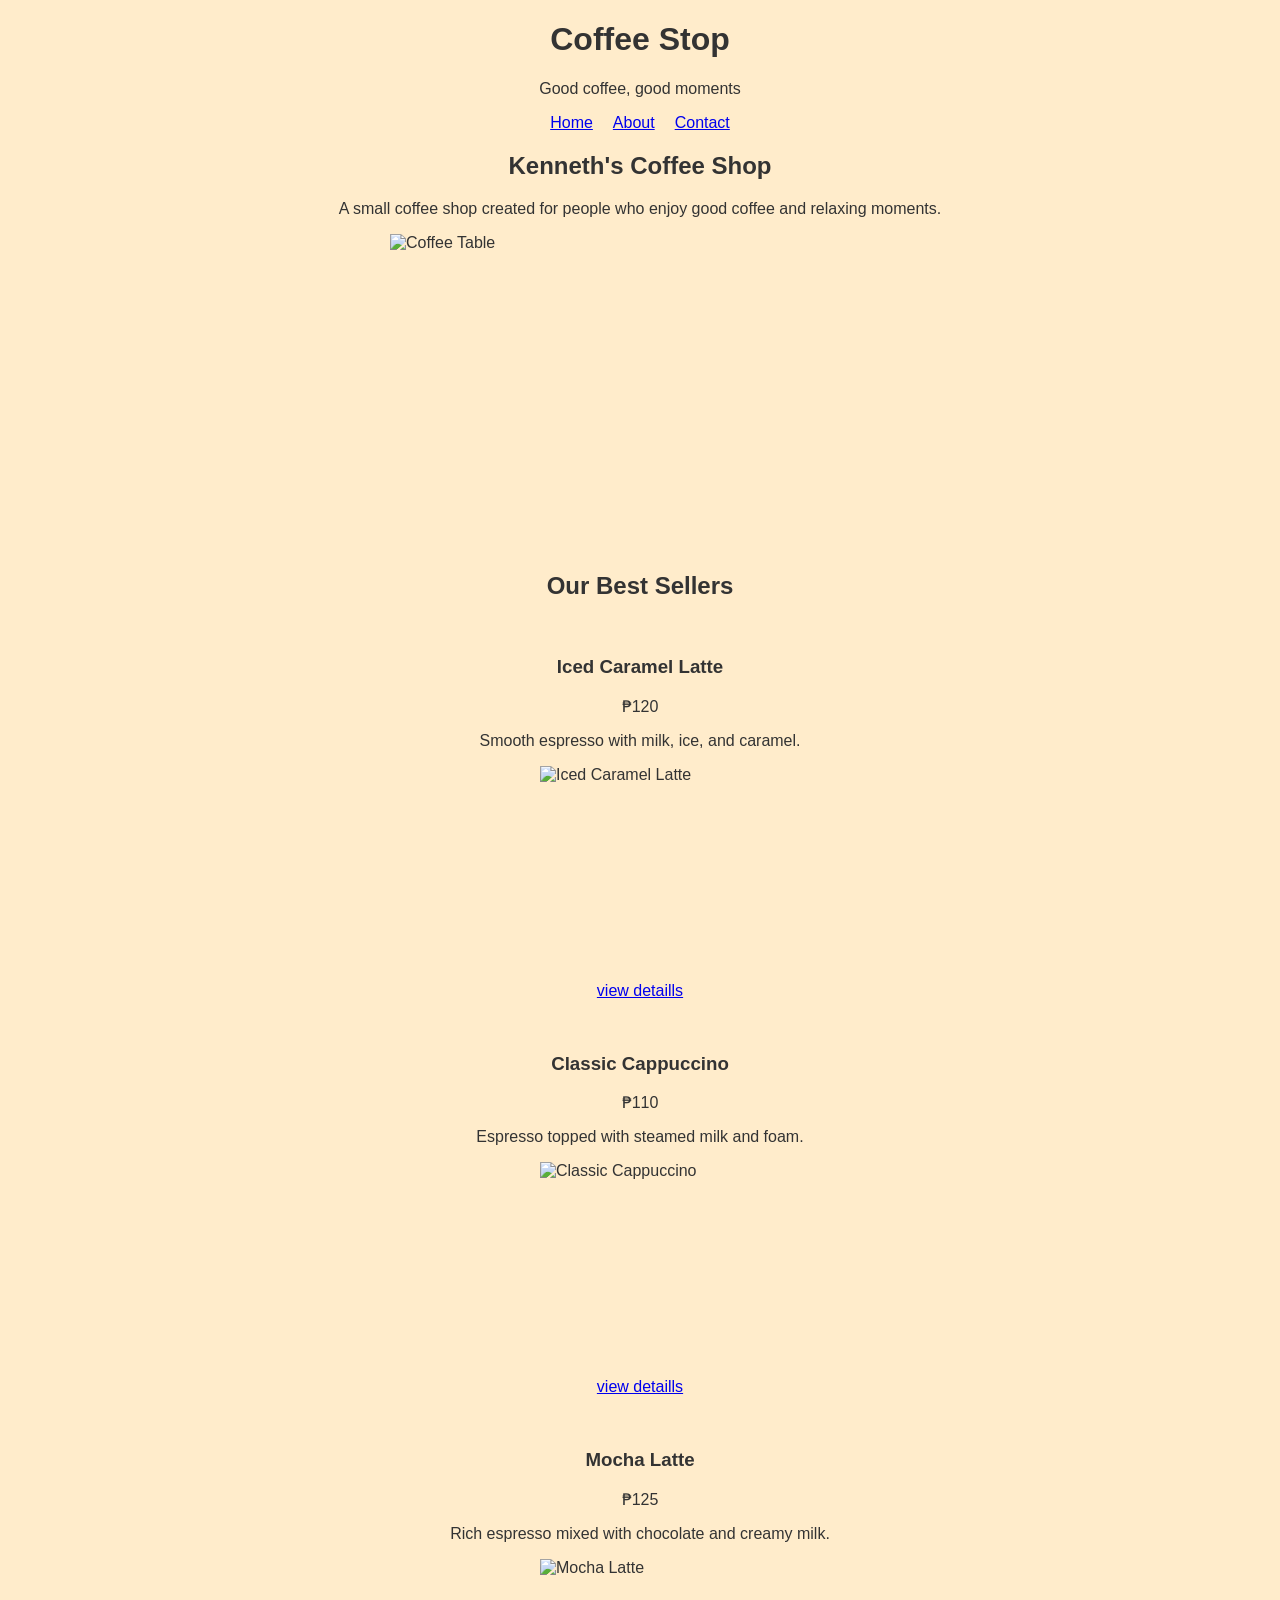
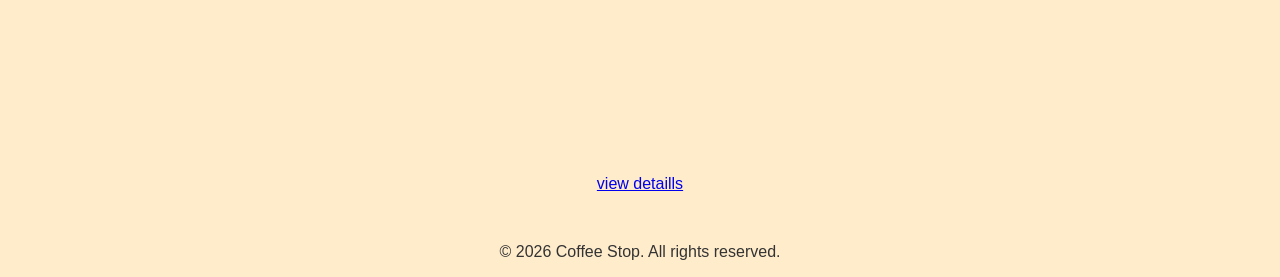
==== index.html @ 36e66fad "Updated page" ====
<!DOCTYPE html>
<html lang="en">

<head>
    <meta charset="UTF-8">
    <meta name="viewport" content="width=device-width, initial-scale=1.0">
    <title>Coffee Stop</title>
</head>

<body style="background-color: #ffeccb; font-family: Arial, sans-serif; color: #333;">

    <header>
        <h1 style="text-align: center;">Coffee Stop</h1>

        <p style="text-align: center;">Good coffee, good moments</p>

        <nav>
            <ul style="list-style-type: none; display: flex; justify-content: center; gap: 20px; padding: 0;">
                <li><a href="index.html">Home</a></li>
                <li><a href="about.html">About</a></li>
                <li><a href="contact.html">Contact</a></li>
            </ul>
        </nav>
    </header>

    <main>

        <section>
            <h2 style="text-align: center;">Kenneth's Coffee Shop</h2>

            <p style="text-align: center;">
                A small coffee shop created for people who enjoy good coffee and relaxing moments.
            </p>

            <img src="https://www.wearefoundingfarmers.com/wp-content/uploads/2020/10/FFT_AM_CoffeeTable_008_KF-768x512.jpg"
                alt="Coffee Table"
                width="500"
                height="300"
                style="display: block; margin: 0 auto;">
                
        </article>
        </section>

        <br>

        <h2 style="text-align: center;">Our Best Sellers</h2>

        <br>

        <article>
            <h3 style="text-align: center;">Iced Caramel Latte</h3>

            <p style="text-align: center;">₱120</p>

            <p style="text-align: center;">
                Smooth espresso with milk, ice, and caramel.
            </p>

            <img src="https://thegirlonbloor.com/wp-content/uploads/2025/05/Iced-caramel-latte-8.jpg"
                alt="Iced Caramel Latte"
                width="200"
                height="200"
                style="display: block; margin: 0 auto;">
            <p style="text-align: center;"><a href="products/Iced-Caramel-Latte.html">view detaills</a></p>
                
        </article>

        <br>

        <article>
            <h3 style="text-align: center;">Classic Cappuccino</h3>

            <p style="text-align: center;">₱110</p>

            <p style="text-align: center;">
                Espresso topped with steamed milk and foam.
            </p>

            <img src="https://lacremepr.com/wp-content/uploads/2024/09/producto-la-creme-4.webp"
                alt="Classic Cappuccino"
                width="200"
                height="200"
                style="display: block; margin: 0 auto;">
            <p style="text-align: center;"><a href="products/Classic-Cappuccino.html">view detaills</a></p>
                
        </article>
        </article>

        <br>

        <article>
            <h3 style="text-align: center;">Mocha Latte</h3>

            <p style="text-align: center;">₱125</p>

            <p style="text-align: center;">
                Rich espresso mixed with chocolate and creamy milk.
            </p>

            <img src="https://www.spoonfulofflavor.com/wp-content/uploads/2021/11/mocha-latte-recipe-768x1152.jpg"
                alt="Mocha Latte"
                width="200"
                height="200"
                style="display: block; margin: 0 auto;">
            <p style="text-align: center;"><a href="products/Mocha-Latte.html">view detaills</a></p>    
        </article>

    </main>
<br>
 
    <footer>
        <p style="text-align: center;">&copy; 2026 Coffee Stop. All rights reserved.</p>
    </footer>

</body>
</html>
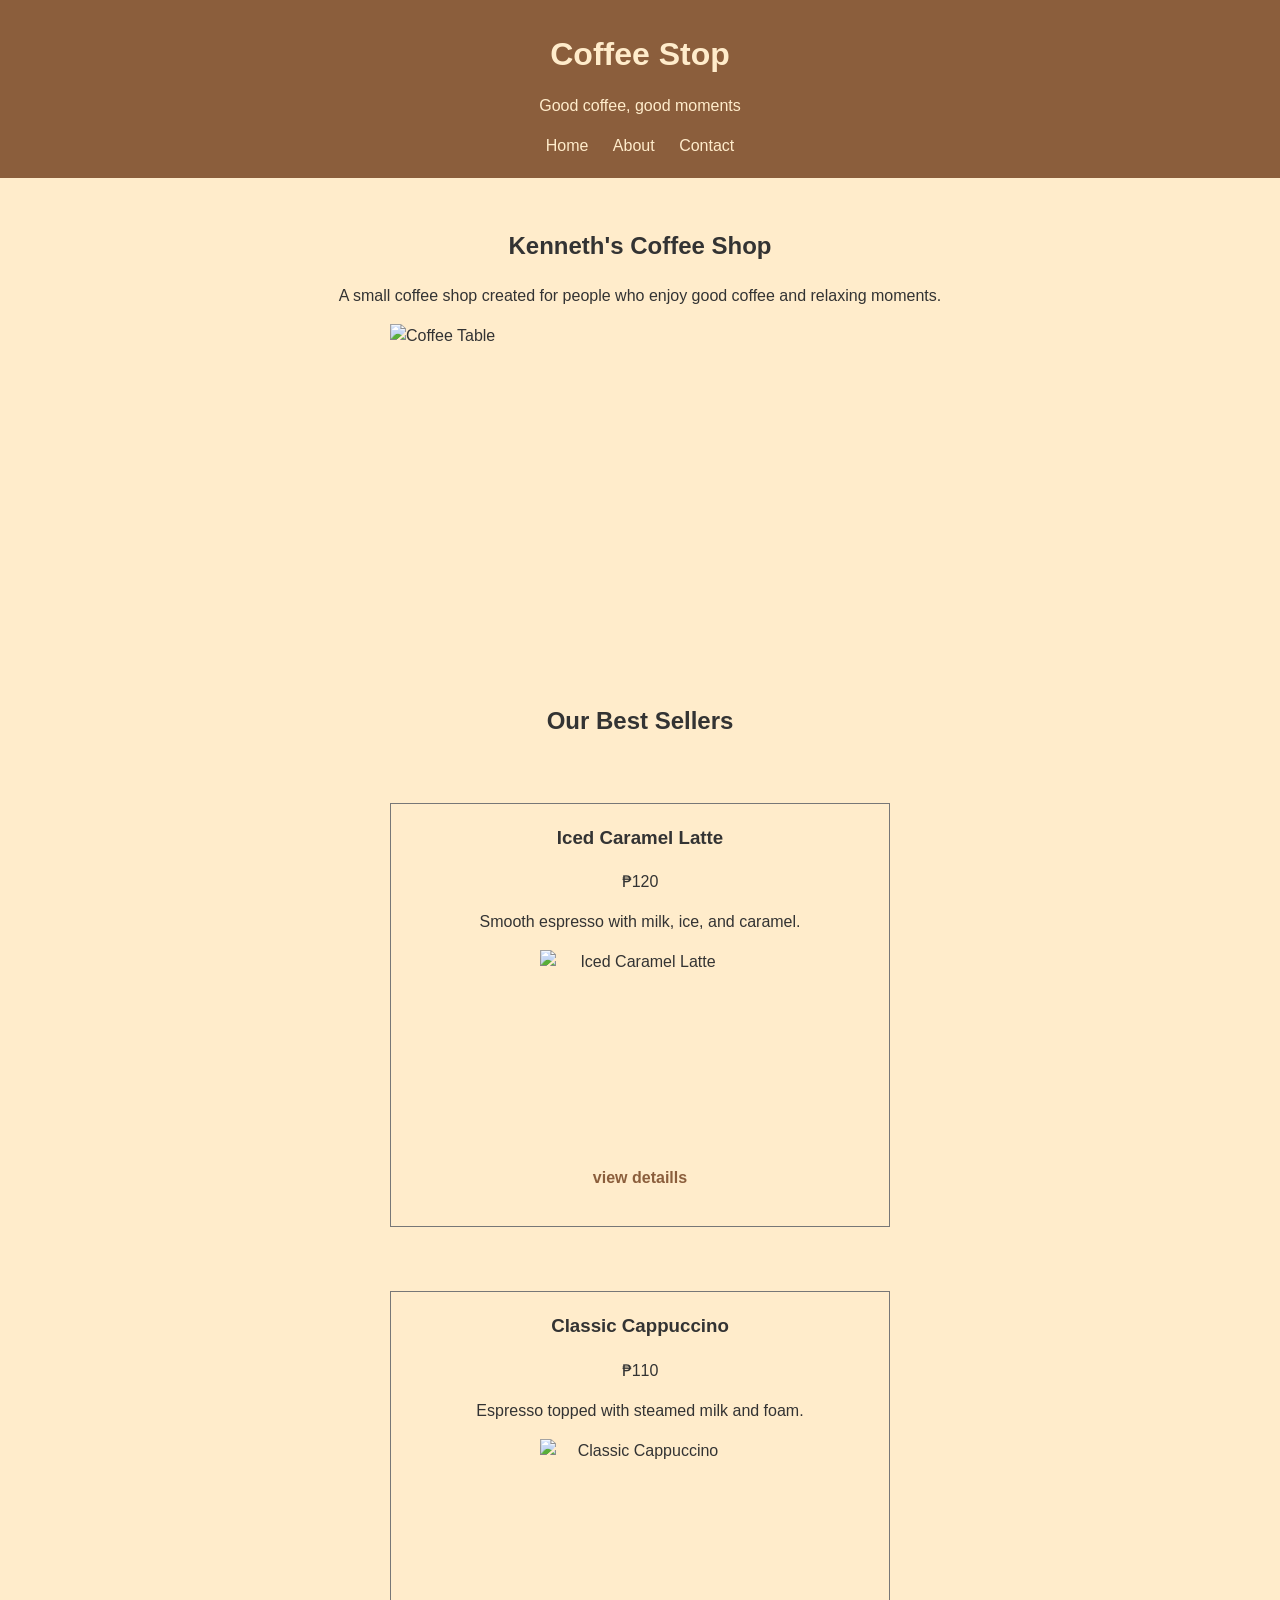
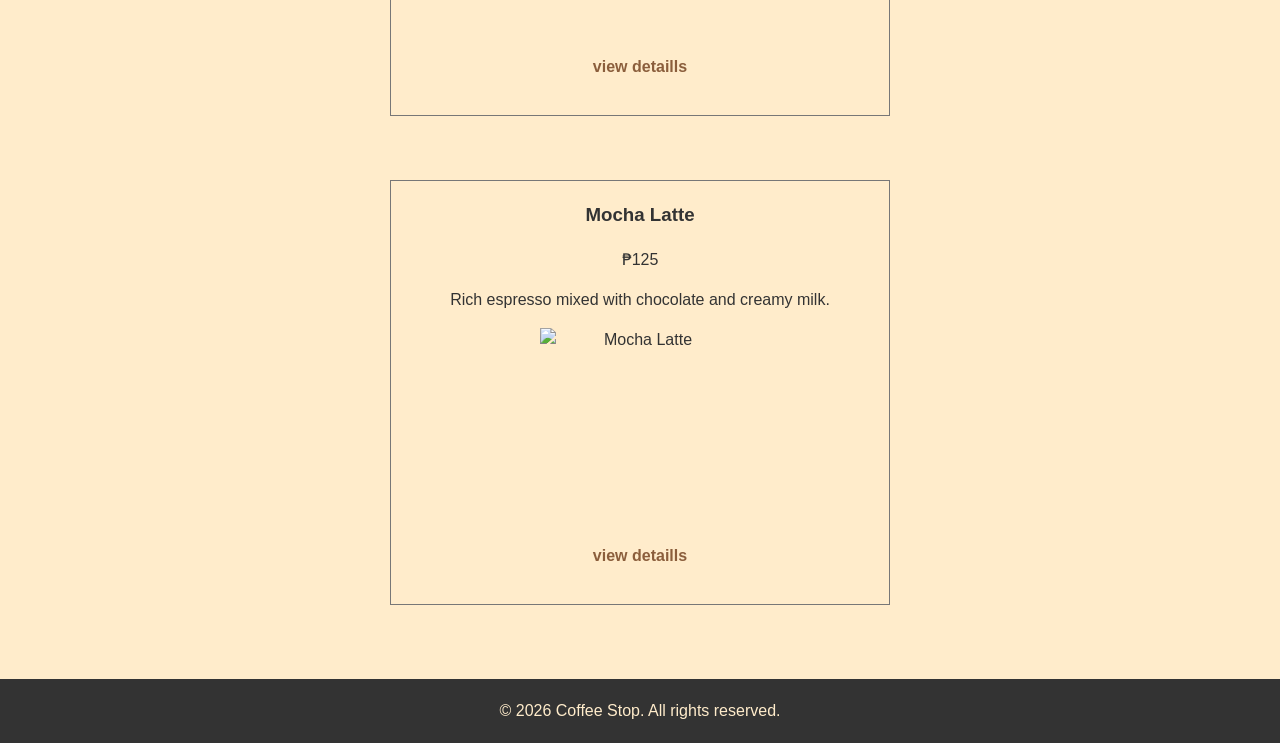
==== commit 42aa8a34: "Update website styling" ====
--- a/index.html
+++ b/index.html
@@ -5,17 +5,18 @@
     <meta charset="UTF-8">
     <meta name="viewport" content="width=device-width, initial-scale=1.0">
     <title>Coffee Stop</title>
+    <link rel="stylesheet" href="style.css">
 </head>
 
-<body style="background-color: #ffeccb; font-family: Arial, sans-serif; color: #333;">
+<body>
 
     <header>
-        <h1 style="text-align: center;">Coffee Stop</h1>
+        <h1>Coffee Stop</h1>
 
-        <p style="text-align: center;">Good coffee, good moments</p>
+        <p>Good coffee, good moments</p>
 
         <nav>
-            <ul style="list-style-type: none; display: flex; justify-content: center; gap: 20px; padding: 0;">
+            <ul>
                 <li><a href="index.html">Home</a></li>
                 <li><a href="about.html">About</a></li>
                 <li><a href="contact.html">Contact</a></li>
@@ -26,90 +27,84 @@
     <main>
 
         <section>
-            <h2 style="text-align: center;">Kenneth's Coffee Shop</h2>
+            <h2>Kenneth's Coffee Shop</h2>
 
-            <p style="text-align: center;">
+            <p>
                 A small coffee shop created for people who enjoy good coffee and relaxing moments.
             </p>
 
             <img src="https://www.wearefoundingfarmers.com/wp-content/uploads/2020/10/FFT_AM_CoffeeTable_008_KF-768x512.jpg"
                 alt="Coffee Table"
                 width="500"
-                height="300"
-                style="display: block; margin: 0 auto;">
+                height="300">
                 
-        </article>
         </section>
 
         <br>
 
-        <h2 style="text-align: center;">Our Best Sellers</h2>
+        <h2>Our Best Sellers</h2>
 
         <br>
 
-        <article>
-            <h3 style="text-align: center;">Iced Caramel Latte</h3>
+        <article class="product-card">
+            <h3>Iced Caramel Latte</h3>
 
-            <p style="text-align: center;">₱120</p>
+            <p>₱120</p>
 
-            <p style="text-align: center;">
+            <p>
                 Smooth espresso with milk, ice, and caramel.
             </p>
 
             <img src="https://thegirlonbloor.com/wp-content/uploads/2025/05/Iced-caramel-latte-8.jpg"
                 alt="Iced Caramel Latte"
                 width="200"
-                height="200"
-                style="display: block; margin: 0 auto;">
-            <p style="text-align: center;"><a href="products/Iced-Caramel-Latte.html">view detaills</a></p>
+                height="200">
+            <p><a href="products/Iced-Caramel-Latte.html">view detaills</a></p>
                 
         </article>
 
         <br>
 
-        <article>
-            <h3 style="text-align: center;">Classic Cappuccino</h3>
+        <article class="product-card">
+            <h3>Classic Cappuccino</h3>
 
-            <p style="text-align: center;">₱110</p>
+            <p>₱110</p>
 
-            <p style="text-align: center;">
+            <p>
                 Espresso topped with steamed milk and foam.
             </p>
 
             <img src="https://lacremepr.com/wp-content/uploads/2024/09/producto-la-creme-4.webp"
                 alt="Classic Cappuccino"
                 width="200"
-                height="200"
-                style="display: block; margin: 0 auto;">
-            <p style="text-align: center;"><a href="products/Classic-Cappuccino.html">view detaills</a></p>
+                height="200">
+            <p><a href="products/Classic-Cappuccino.html">view detaills</a></p>
                 
-        </article>
         </article>
 
         <br>
 
-        <article>
-            <h3 style="text-align: center;">Mocha Latte</h3>
+         <article class="product-card">
+            <h3>Mocha Latte</h3>
 
-            <p style="text-align: center;">₱125</p>
+            <p>₱125</p>
 
-            <p style="text-align: center;">
+            <p>
                 Rich espresso mixed with chocolate and creamy milk.
             </p>
 
             <img src="https://www.spoonfulofflavor.com/wp-content/uploads/2021/11/mocha-latte-recipe-768x1152.jpg"
                 alt="Mocha Latte"
                 width="200"
-                height="200"
-                style="display: block; margin: 0 auto;">
-            <p style="text-align: center;"><a href="products/Mocha-Latte.html">view detaills</a></p>    
+                height="200">
+            <p><a href="products/Mocha-Latte.html">view detaills</a></p>    
         </article>
 
     </main>
 <br>
  
     <footer>
-        <p style="text-align: center;">&copy; 2026 Coffee Stop. All rights reserved.</p>
+        <p>&copy; 2026 Coffee Stop. All rights reserved.</p>
     </footer>
 
 </body>
--- a/style.css
+++ b/style.css
@@ -0,0 +1,239 @@
+/* =========================
+   1. Variables
+   ========================= */
+
+:root {
+    --brand-color: #8B5E3C;
+    --dark-ink: #333333;
+    --muted-grey: #777777;
+    --light-background: #FFECCB;
+}
+
+
+/* =========================
+   2. Base Styles
+   ========================= */
+
+* {
+    box-sizing: border-box;
+}
+
+body {
+    margin: 0;
+    font-family: Arial, sans-serif;
+    line-height: 1.5;
+    color: var(--dark-ink);
+    background-color: var(--light-background);
+}
+
+img {
+    max-width: 100%;
+    height: auto;
+}
+
+h1,
+h2,
+h3 {
+    color: var(--dark-ink);
+}
+
+p {
+    color: var(--dark-ink);
+}
+
+
+/* =========================
+   3. Layout Regions
+   ========================= */
+
+header {
+    background-color: var(--brand-color);
+    padding: 20px;
+}
+
+section p {
+    text-align: center;
+    color: var(--dark-ink);
+}
+
+header h1 {
+    text-align: center;
+    margin: 10px 0 15px;
+    color: var(--light-background);
+}
+
+header p {
+    text-align: center;
+    color: var(--light-background);
+}
+
+nav {
+    text-align: center;
+}
+
+nav ul {
+    list-style: none;
+    padding: 0;
+    margin: 0;
+}
+
+nav li {
+    display: inline-block;
+    margin: 0 10px;
+}
+
+nav a {
+    color: var(--light-background);
+    text-decoration: none;
+}
+
+nav a:hover {
+    color: var(--muted-grey);
+}
+
+main {
+    padding: 30px 20px;
+    max-width: 1000px;
+    margin: 0 auto;
+}
+
+main section {
+    margin-bottom: 35px;
+}
+
+main h2 {
+    text-align: center;
+}
+
+footer {
+    background-color: var(--dark-ink);
+    color: var(--light-background);
+    padding: 20px;
+    text-align: center;
+}
+
+footer p {
+    color: var(--light-background);
+    margin: 0;
+}
+
+
+/* =========================
+   4. Components
+   ========================= */
+
+/* Product Cards */
+
+.product-card {
+    background-color: var(--light-background);
+    border: 1px solid var(--muted-grey);
+    padding: 20px;
+    margin: 20px auto;
+    max-width: 500px;
+    text-align: center;
+}
+
+.product-card h3 {
+    margin-top: 0;
+}
+
+.product-card img {
+    display: block;
+    margin: 0 auto;
+}
+
+.product-card a {
+    color: var(--brand-color);
+    text-decoration: none;
+    font-weight: bold;
+}
+
+.product-card a:hover {
+    color: var(--muted-grey);
+}
+
+
+/* Product Detail Images */
+
+main section img {
+    display: block;
+    margin: 0 auto;
+}
+
+
+/* Product Detail Tables */
+
+table {
+    margin: 0 auto;
+    border-collapse: collapse;
+    background-color: var(--light-background);
+}
+
+th,
+td {
+    padding: 10px 15px;
+    border: 1px solid var(--muted-grey);
+    text-align: center;
+}
+
+th {
+    background-color: var(--brand-color);
+    color: var(--light-background);
+}
+
+
+/* Lists */
+
+main ul {
+    padding: 0;
+    text-align: center;
+    list-style: none;
+}
+
+main li {
+    margin: 5px 0;
+}
+
+
+/* Forms */
+
+form {
+    max-width: 600px;
+    margin: 0 auto;
+    text-align: center;
+}
+
+fieldset {
+    padding: 20px;
+    margin: 15px 0;
+    border: 1px solid var(--muted-grey);
+}
+
+legend {
+    font-weight: bold;
+}
+
+input,
+select,
+textarea {
+    font-family: Arial, sans-serif;
+    padding: 8px;
+    border: 1px solid var(--muted-grey);
+}
+
+textarea {
+    width: 100%;
+    box-sizing: border-box;
+}
+
+button {
+    background-color: var(--brand-color);
+    color: var(--light-background);
+    border: none;
+    padding: 10px 20px;
+    cursor: pointer;
+}
+
+button:hover {
+    background-color: var(--dark-ink);
+}
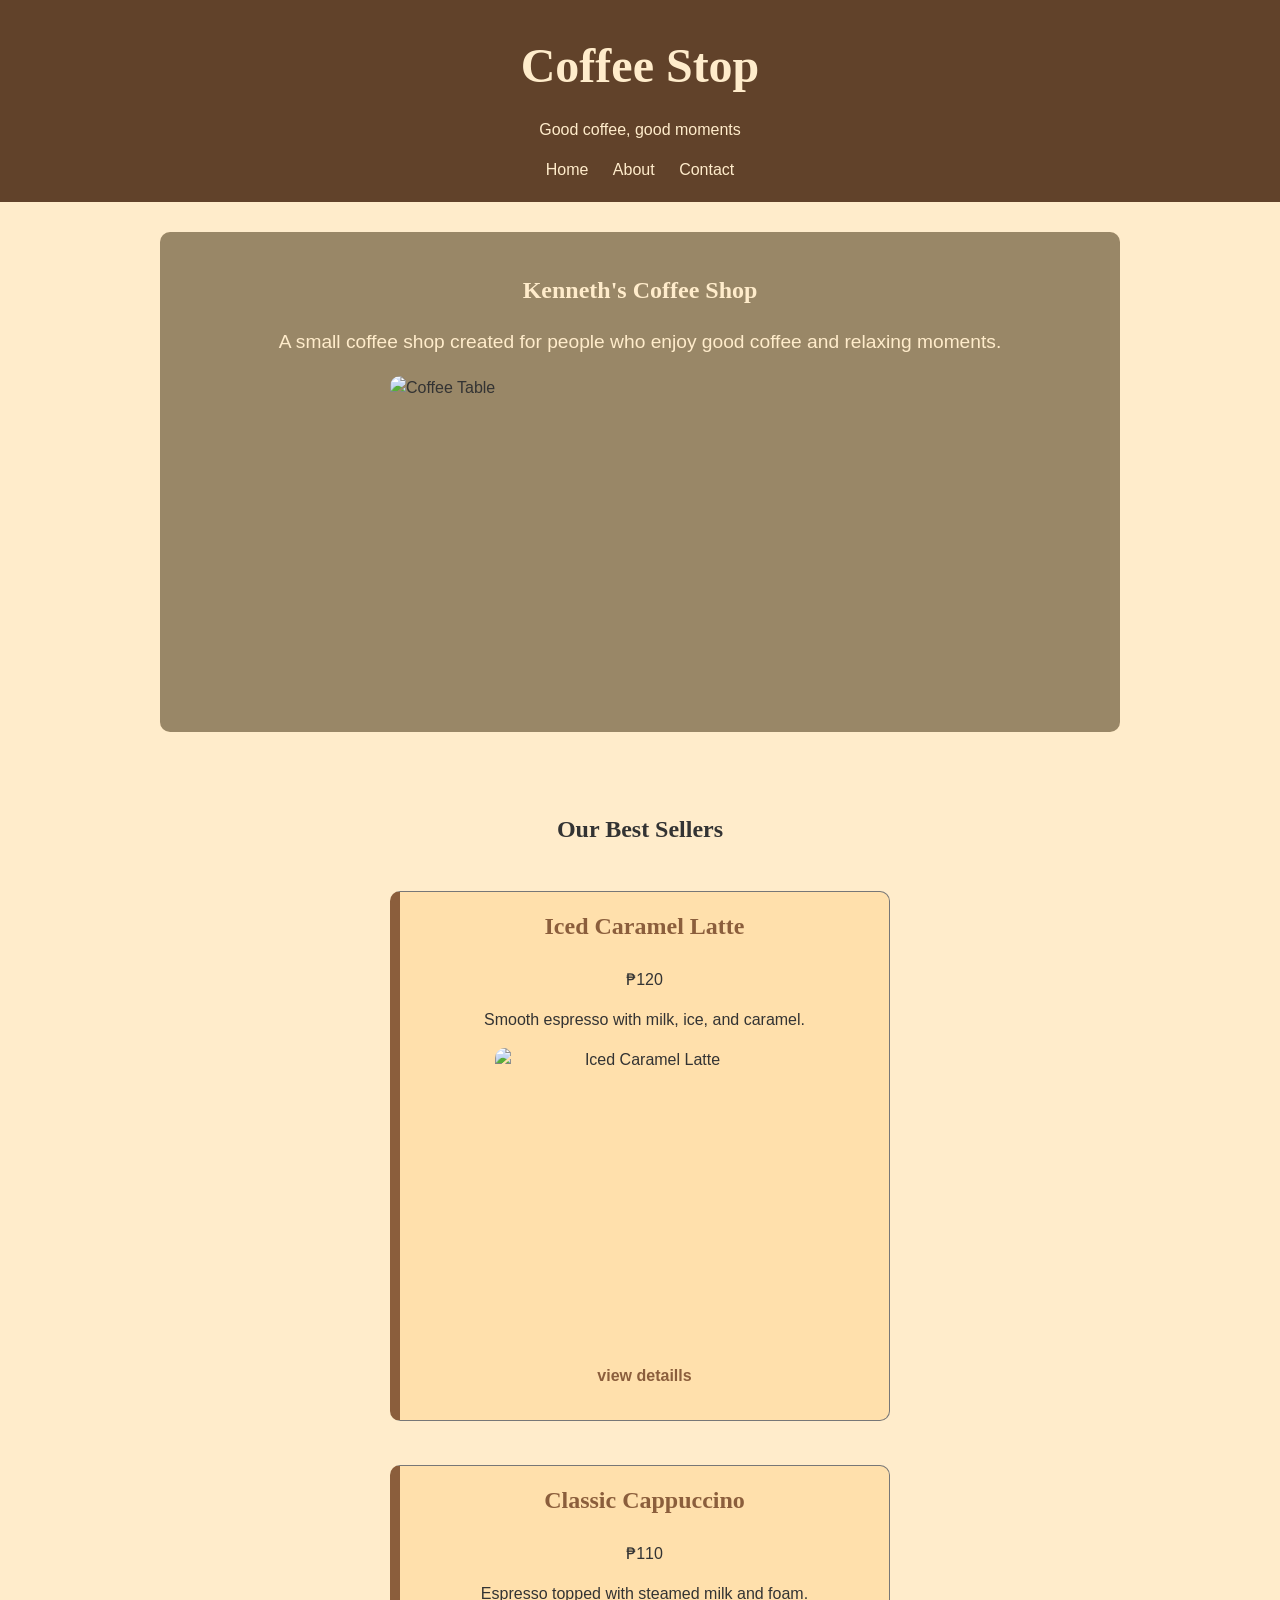
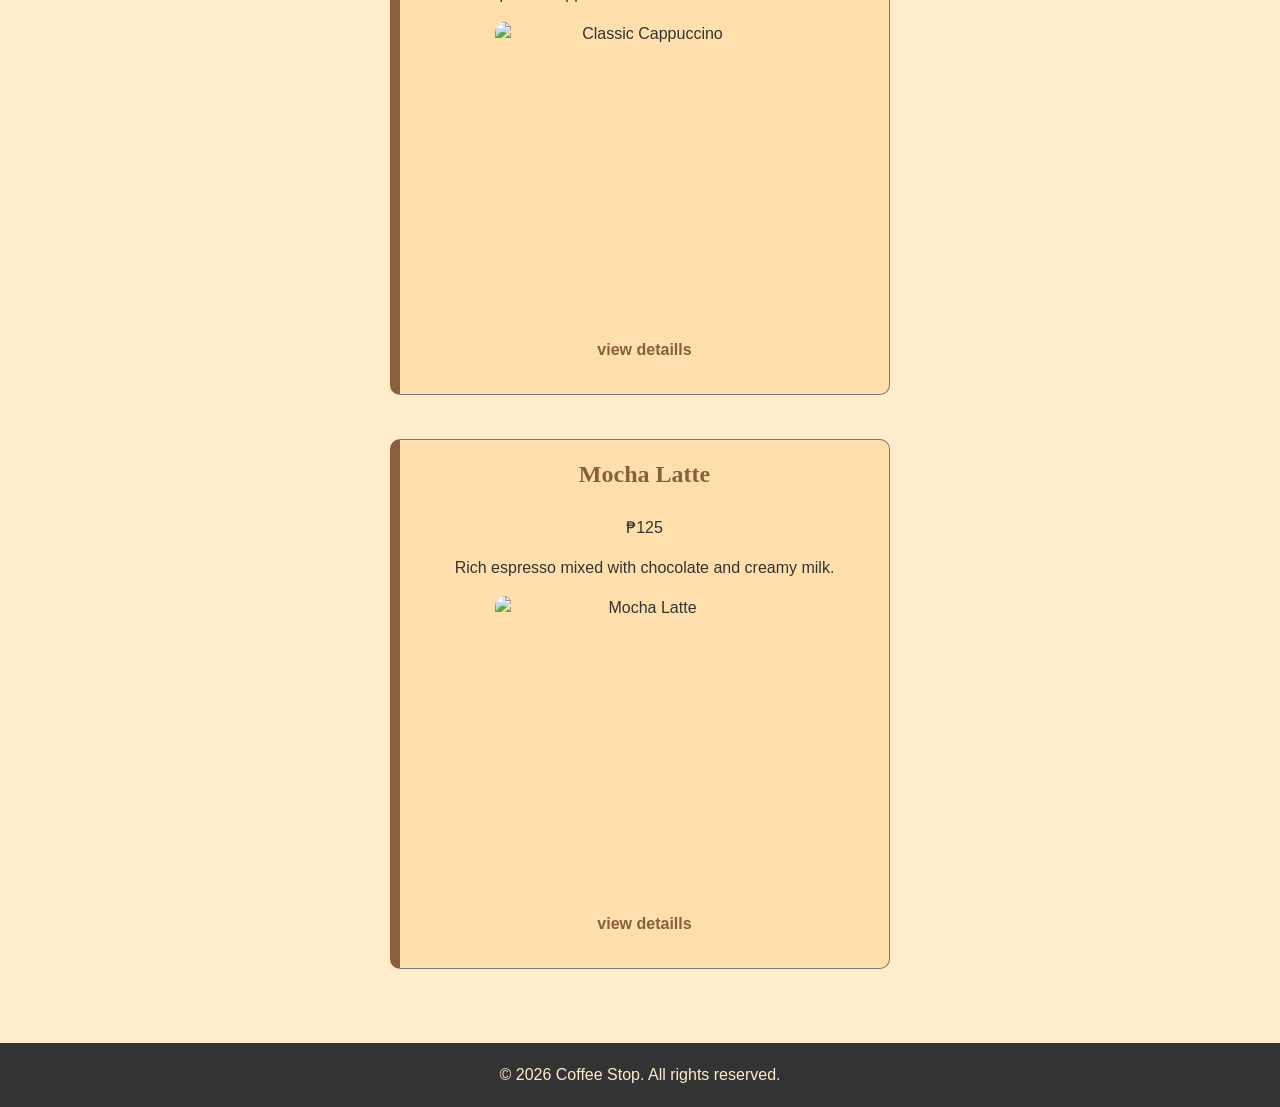
==== commit 8af42c22: "Update website styling" ====
--- a/index.html
+++ b/index.html
@@ -26,14 +26,14 @@
 
     <main>
 
-        <section>
+        <section class="cover">
             <h2>Kenneth's Coffee Shop</h2>
 
             <p>
                 A small coffee shop created for people who enjoy good coffee and relaxing moments.
             </p>
 
-            <img src="https://www.wearefoundingfarmers.com/wp-content/uploads/2020/10/FFT_AM_CoffeeTable_008_KF-768x512.jpg"
+            <img src="https://i.pinimg.com/474x/21/c5/7a/21c57a0c655d55479c40bf131077efdf.jpg"
                 alt="Coffee Table"
                 width="500"
                 height="300">
--- a/style.css
+++ b/style.css
@@ -7,6 +7,9 @@
     --dark-ink: #333333;
     --muted-grey: #777777;
     --light-background: #FFECCB;
+    --card-background: #FFE0AC;
+    @import url('https://fonts.googleapis.com/css2?family=Caacupe+One&display=swap');
+    @import url('https://fonts.googleapis.com/css2?family=Caacupe+One&family=Open+Sans:ital,wght@0,300..800;1,300..800&display=swap');
 }
 
 
@@ -20,7 +23,7 @@
 
 body {
     margin: 0;
-    font-family: Arial, sans-serif;
+    font-family: 'Open Sans', sans-serif;
     line-height: 1.5;
     color: var(--dark-ink);
     background-color: var(--light-background);
@@ -32,7 +35,9 @@
 }
 
 h1,
-h2,
+h2 {
+    font-family: 'Caacupe One', cursive;
+}
 h3 {
     color: var(--dark-ink);
 }
@@ -40,20 +45,81 @@
 p {
     color: var(--dark-ink);
 }
-
-
 /* =========================
    3. Layout Regions
    ========================= */
 
 header {
+    position: relative;
     background-color: var(--brand-color);
     padding: 20px;
-}
-
+    background-image: url('https://image.slidesdocs.com/responsive-images/background/aesthetic-brown-coffee-beans-texture-an-ideal-backdrop-and-wallpaper-choice-for-caffeine-enthusiasts-powerpoint-background_4676fe604c__960_540.jpg');
+    background-size: cover;
+    background-position: center;
+    overflow: hidden;
+    
+}
+
+header h1 {
+    font-size: 3.0em;
+    margin: 0;
+    font-family: 'Caacupe One', cursive;
+}
+
+header::before {
+    content: "";
+    position: absolute;
+    inset: 0;
+    background: rgba(0, 0, 0, 0.3);
+}
+
+header > * {
+    position: relative;
+    z-index: 1;
+}
+
+section.cover {
+    position: relative;
+    background-color: var(--card-background);
+    background-image: url("https://cdn.pixabay.com/photo/2020/07/18/16/29/coffee-5417663_1280.png");
+    background-size: cover;
+    background-position: center;
+    border-radius: 10px;
+    padding: 20px;
+    height: 500px;
+}
+section.cover::before {
+    content: "";
+    position: absolute;
+    inset: 0;
+    background: rgba(0, 0, 0, 0.4);
+    border-radius: 10px;
+}
+
+section.cover > * {
+    position: relative;
+    z-index: 1;
+}
+section.cover p {
+    color: var(--light-background);
+    font-size: 1.2em;
+    text-align: center;
+}
+section.cover h2 {
+    text-align: center;
+    color: var(--light-background);
+    font-Family: 'Caacupe One', cursive;
+}
+section h2 {
+    text-align: center;
+    color: var(--brand-color);
+}
+section img {
+    border-radius: 10px;
+}
 section p {
     text-align: center;
-    color: var(--dark-ink);
+    color: var(--brand-color);
 }
 
 header h1 {
@@ -125,21 +191,30 @@
 /* Product Cards */
 
 .product-card {
-    background-color: var(--light-background);
+    font-family: Caaupe, Arial, sans-serif;
+    background-color: var(--card-background);
     border: 1px solid var(--muted-grey);
-    padding: 20px;
-    margin: 20px auto;
+    border-radius: 10px;
+    padding: 16px;
+    margin: 0 auto 20px;
     max-width: 500px;
     text-align: center;
+    border-left: 10px solid var(--brand-color);
 }
 
 .product-card h3 {
     margin-top: 0;
+    font-size: 24px;
+    color: var(--brand-color);
+    font-family: 'Caacupe One', cursive;
 }
 
 .product-card img {
     display: block;
     margin: 0 auto;
+    border-radius: 10px;
+    width: 300px;
+    height: 300px;
 }
 
 .product-card a {
@@ -158,6 +233,11 @@
 main section img {
     display: block;
     margin: 0 auto;
+}
+.product-details img {
+    width: 400px;
+    height: 400px;
+    border-radius: 10px;
 }
 
 
@@ -194,6 +274,11 @@
     margin: 5px 0;
 }
 
+main p {
+    text-align: center;
+    color: var(--dark-ink);
+}
+
 
 /* Forms */
 
@@ -206,11 +291,14 @@
 fieldset {
     padding: 20px;
     margin: 15px 0;
-    border: 1px solid var(--muted-grey);
+    background-color: var(--card-background);
+    border: 3px solid var(--brand-color);
+    border-radius: 10px;
 }
 
 legend {
     font-weight: bold;
+    color: var(--brand-color);
 }
 
 input,
@@ -226,6 +314,13 @@
     box-sizing: border-box;
 }
 
+input:focus,
+textarea:focus,
+select:focus {
+    outline: 3px solid var(--brand-color);
+    outline-offset: 2px;
+}
+
 button {
     background-color: var(--brand-color);
     color: var(--light-background);
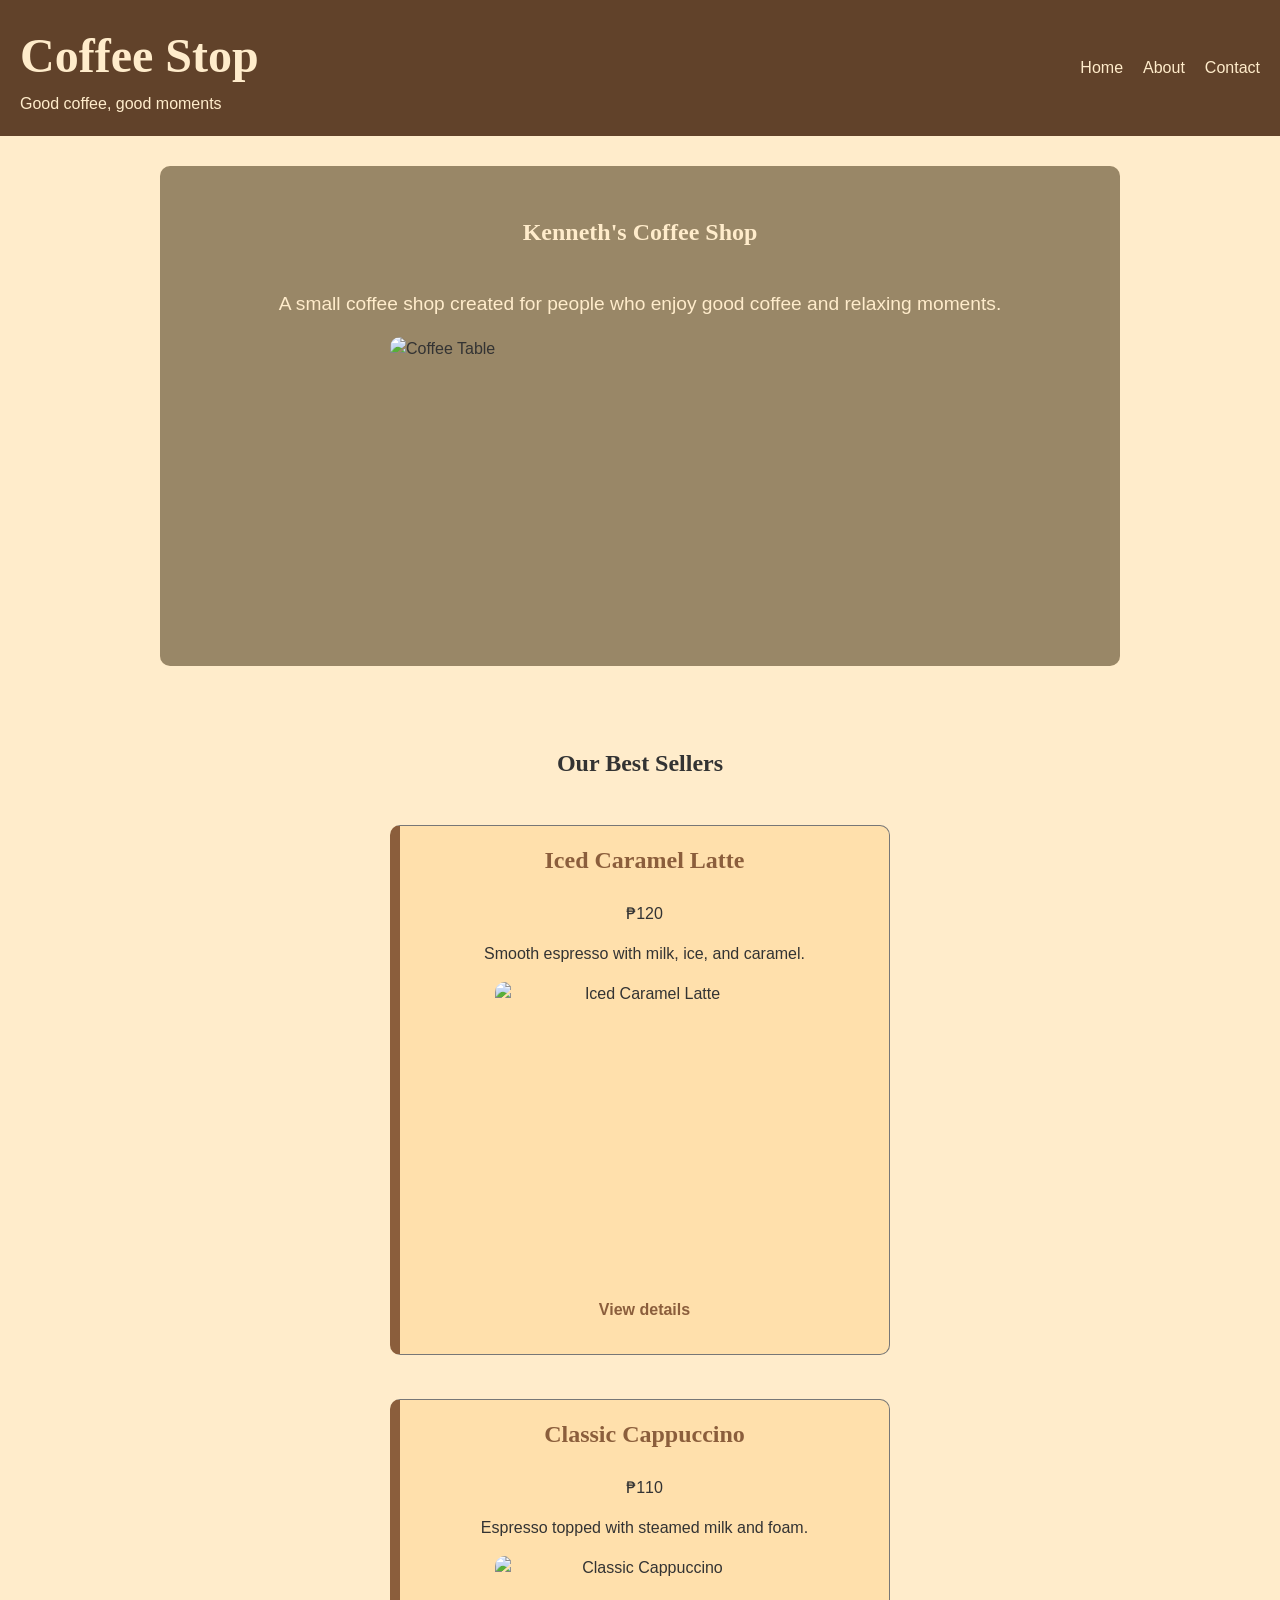
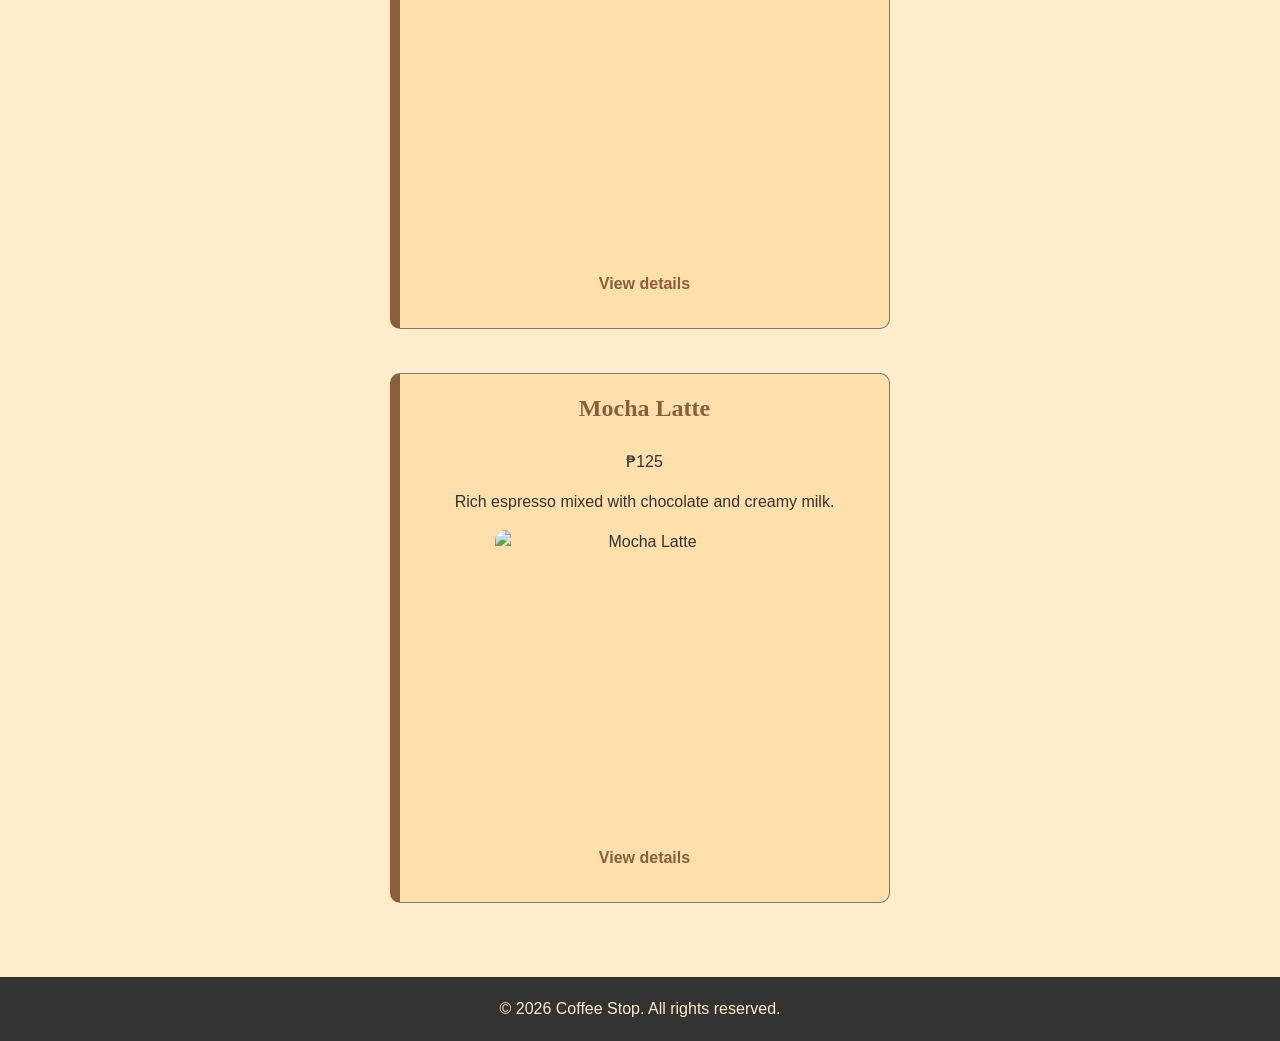
==== commit 89263c60: "Updated website styling" ====
--- a/index.html
+++ b/index.html
@@ -5,40 +5,57 @@
     <meta charset="UTF-8">
     <meta name="viewport" content="width=device-width, initial-scale=1.0">
     <title>Coffee Stop</title>
+
     <link rel="stylesheet" href="style.css">
 </head>
 
 <body>
 
     <header>
-        <h1>Coffee Stop</h1>
 
-        <p>Good coffee, good moments</p>
+        <div>
+            <h1>Coffee Stop</h1>
+            <p>Good coffee, good moments</p>
+        </div>
 
         <nav>
             <ul>
-                <li><a href="index.html">Home</a></li>
-                <li><a href="about.html">About</a></li>
-                <li><a href="contact.html">Contact</a></li>
+                <li>
+                    <a href="index.html">Home</a>
+                </li>
+
+                <li>
+                    <a href="about.html">About</a>
+                </li>
+
+                <li>
+                    <a href="contact.html">Contact</a>
+                </li>
             </ul>
         </nav>
+
     </header>
+
 
     <main>
 
         <section class="cover">
+
             <h2>Kenneth's Coffee Shop</h2>
 
             <p>
                 A small coffee shop created for people who enjoy good coffee and relaxing moments.
             </p>
 
-            <img src="https://i.pinimg.com/474x/21/c5/7a/21c57a0c655d55479c40bf131077efdf.jpg"
+            <img
+                src="https://i.pinimg.com/474x/21/c5/7a/21c57a0c655d55479c40bf131077efdf.jpg"
                 alt="Coffee Table"
                 width="500"
-                height="300">
-                
+                height="300"
+            >
+
         </section>
+
 
         <br>
 
@@ -46,7 +63,9 @@
 
         <br>
 
+
         <article class="product-card">
+
             <h3>Iced Caramel Latte</h3>
 
             <p>₱120</p>
@@ -55,17 +74,27 @@
                 Smooth espresso with milk, ice, and caramel.
             </p>
 
-            <img src="https://thegirlonbloor.com/wp-content/uploads/2025/05/Iced-caramel-latte-8.jpg"
+            <img
+                src="https://thegirlonbloor.com/wp-content/uploads/2025/05/Iced-caramel-latte-8.jpg"
                 alt="Iced Caramel Latte"
                 width="200"
-                height="200">
-            <p><a href="products/Iced-Caramel-Latte.html">view detaills</a></p>
-                
+                height="200"
+            >
+
+            <p>
+                <a href="products/Iced-Caramel-Latte.html">
+                    View details
+                </a>
+            </p>
+
         </article>
+
 
         <br>
 
+
         <article class="product-card">
+
             <h3>Classic Cappuccino</h3>
 
             <p>₱110</p>
@@ -74,17 +103,27 @@
                 Espresso topped with steamed milk and foam.
             </p>
 
-            <img src="https://lacremepr.com/wp-content/uploads/2024/09/producto-la-creme-4.webp"
+            <img
+                src="https://lacremepr.com/wp-content/uploads/2024/09/producto-la-creme-4.webp"
                 alt="Classic Cappuccino"
                 width="200"
-                height="200">
-            <p><a href="products/Classic-Cappuccino.html">view detaills</a></p>
-                
+                height="200"
+            >
+
+            <p>
+                <a href="products/Classic-Cappuccino.html">
+                    View details
+                </a>
+            </p>
+
         </article>
+
 
         <br>
 
-         <article class="product-card">
+
+        <article class="product-card">
+
             <h3>Mocha Latte</h3>
 
             <p>₱125</p>
@@ -93,19 +132,35 @@
                 Rich espresso mixed with chocolate and creamy milk.
             </p>
 
-            <img src="https://www.spoonfulofflavor.com/wp-content/uploads/2021/11/mocha-latte-recipe-768x1152.jpg"
+            <img
+                src="https://www.spoonfulofflavor.com/wp-content/uploads/2021/11/mocha-latte-recipe-768x1152.jpg"
                 alt="Mocha Latte"
                 width="200"
-                height="200">
-            <p><a href="products/Mocha-Latte.html">view detaills</a></p>    
+                height="200"
+            >
+
+            <p>
+                <a href="products/Mocha-Latte.html">
+                    View details
+                </a>
+            </p>
+
         </article>
 
     </main>
-<br>
- 
+
+
+    <br>
+
+
     <footer>
-        <p>&copy; 2026 Coffee Stop. All rights reserved.</p>
+
+        <p>
+            &copy; 2026 Coffee Stop. All rights reserved.
+        </p>
+
     </footer>
 
 </body>
+
 </html>
--- a/style.css
+++ b/style.css
@@ -8,8 +8,6 @@
     --muted-grey: #777777;
     --light-background: #FFECCB;
     --card-background: #FFE0AC;
-    @import url('https://fonts.googleapis.com/css2?family=Caacupe+One&display=swap');
-    @import url('https://fonts.googleapis.com/css2?family=Caacupe+One&family=Open+Sans:ital,wght@0,300..800;1,300..800&display=swap');
 }
 
 
@@ -38,6 +36,7 @@
 h2 {
     font-family: 'Caacupe One', cursive;
 }
+
 h3 {
     color: var(--dark-ink);
 }
@@ -45,6 +44,8 @@
 p {
     color: var(--dark-ink);
 }
+
+
 /* =========================
    3. Layout Regions
    ========================= */
@@ -53,17 +54,16 @@
     position: relative;
     background-color: var(--brand-color);
     padding: 20px;
+
     background-image: url('https://image.slidesdocs.com/responsive-images/background/aesthetic-brown-coffee-beans-texture-an-ideal-backdrop-and-wallpaper-choice-for-caffeine-enthusiasts-powerpoint-background_4676fe604c__960_540.jpg');
+
     background-size: cover;
     background-position: center;
     overflow: hidden;
-    
-}
-
-header h1 {
-    font-size: 3.0em;
-    margin: 0;
-    font-family: 'Caacupe One', cursive;
+
+    display: flex;
+    justify-content: space-between;
+    align-items: center;
 }
 
 header::before {
@@ -78,21 +78,50 @@
     z-index: 1;
 }
 
+header h1 {
+    font-size: 3em;
+    margin: 0;
+    color: var(--light-background);
+    font-family: 'Caacupe One', cursive;
+}
+
+header p {
+    margin: 0;
+    color: var(--light-background);
+}
+
+
+/* =========================
+   Cover Section
+   ========================= */
+
 section.cover {
     position: relative;
+
     background-color: var(--card-background);
-    background-image: url("https://cdn.pixabay.com/photo/2020/07/18/16/29/coffee-5417663_1280.png");
+
+    background-image: url('https://cdn.pixabay.com/photo/2020/07/18/16/29/coffee-5417663_1280.png');
+
     background-size: cover;
     background-position: center;
+
     border-radius: 10px;
     padding: 20px;
     height: 500px;
-}
+
+    display: flex;
+    flex-direction: column;
+    justify-content: center;
+    align-items: center;
+}
+
 section.cover::before {
     content: "";
     position: absolute;
     inset: 0;
+
     background: rgba(0, 0, 0, 0.4);
+
     border-radius: 10px;
 }
 
@@ -100,38 +129,37 @@
     position: relative;
     z-index: 1;
 }
+
 section.cover p {
     color: var(--light-background);
     font-size: 1.2em;
     text-align: center;
 }
+
 section.cover h2 {
     text-align: center;
     color: var(--light-background);
-    font-Family: 'Caacupe One', cursive;
-}
+    font-family: 'Caacupe One', cursive;
+}
+
 section h2 {
     text-align: center;
     color: var(--brand-color);
 }
+
 section img {
     border-radius: 10px;
 }
+
 section p {
     text-align: center;
     color: var(--brand-color);
 }
 
-header h1 {
-    text-align: center;
-    margin: 10px 0 15px;
-    color: var(--light-background);
-}
-
-header p {
-    text-align: center;
-    color: var(--light-background);
-}
+
+/* =========================
+   Navigation
+   ========================= */
 
 nav {
     text-align: center;
@@ -141,11 +169,9 @@
     list-style: none;
     padding: 0;
     margin: 0;
-}
-
-nav li {
-    display: inline-block;
-    margin: 0 10px;
+
+    display: flex;
+    gap: 20px;
 }
 
 nav a {
@@ -156,6 +182,11 @@
 nav a:hover {
     color: var(--muted-grey);
 }
+
+
+/* =========================
+   Main
+   ========================= */
 
 main {
     padding: 30px 20px;
@@ -171,6 +202,11 @@
     text-align: center;
 }
 
+
+/* =========================
+   Footer
+   ========================= */
+
 footer {
     background-color: var(--dark-ink);
     color: var(--light-background);
@@ -188,10 +224,11 @@
    4. Components
    ========================= */
 
+
 /* Product Cards */
 
 .product-card {
-    font-family: Caaupe, Arial, sans-serif;
+    font-family: Arial, sans-serif;
     background-color: var(--card-background);
     border: 1px solid var(--muted-grey);
     border-radius: 10px;
@@ -234,6 +271,7 @@
     display: block;
     margin: 0 auto;
 }
+
 .product-details img {
     width: 400px;
     height: 400px;
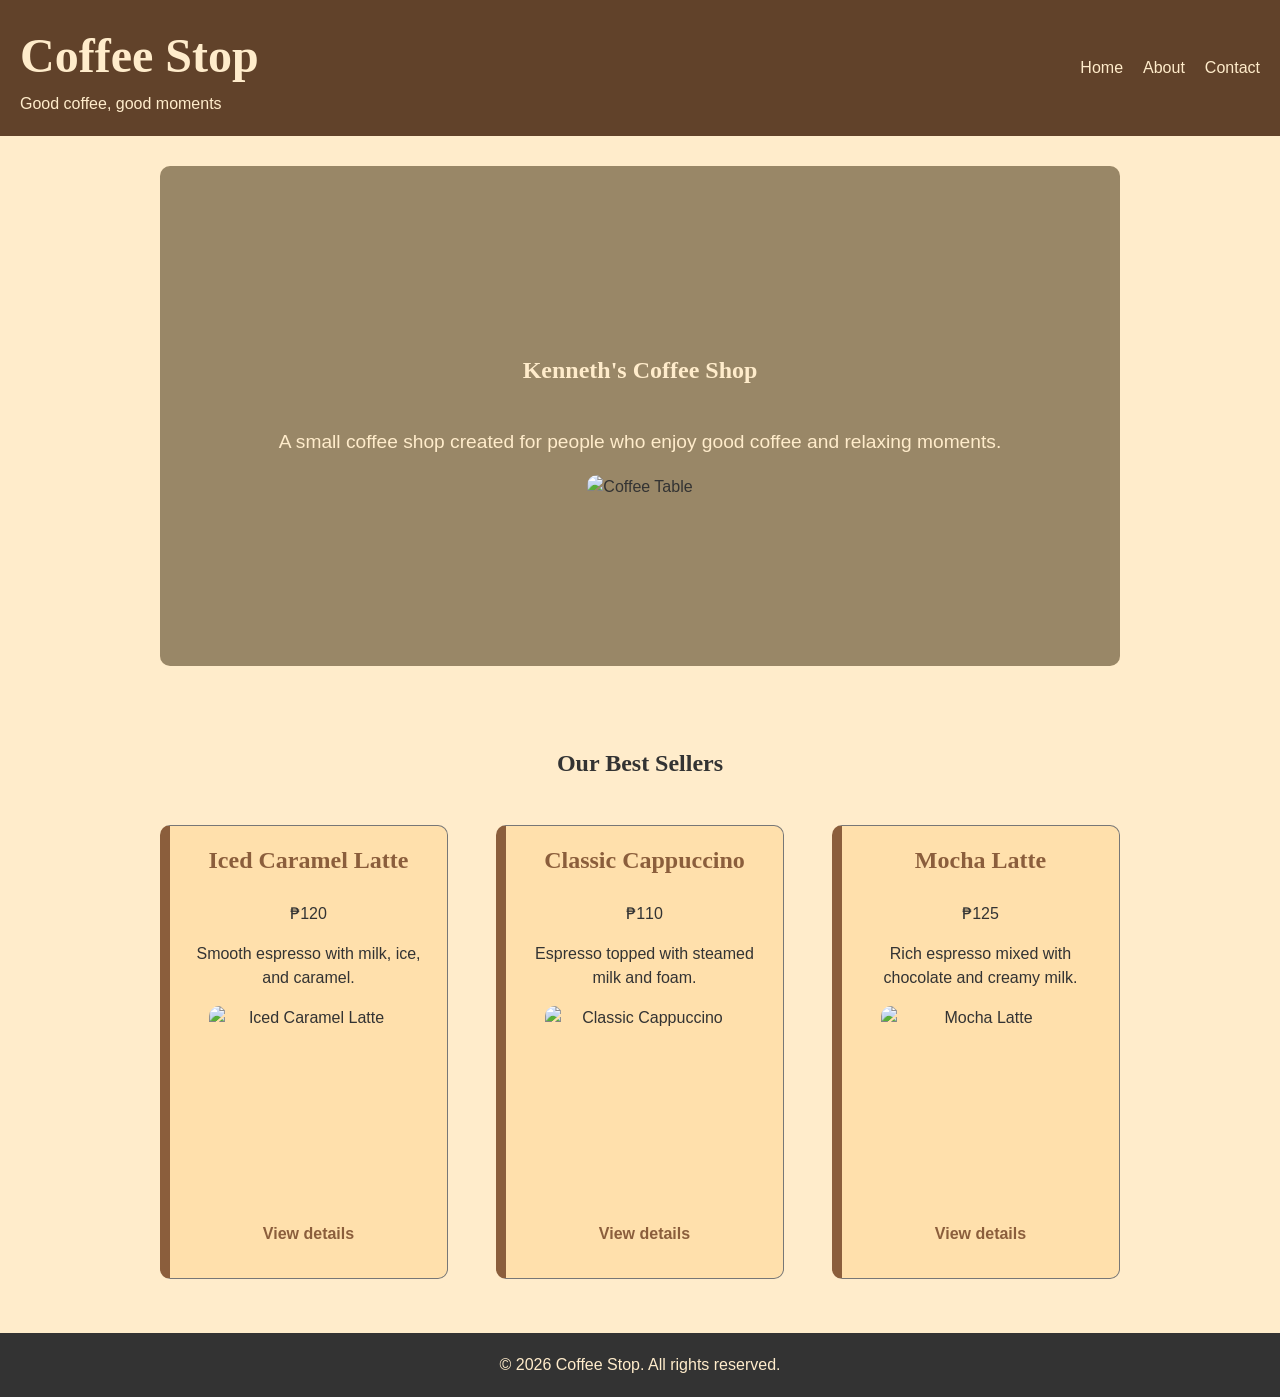
==== commit f176e2f9: "Update website styling" ====
--- a/index.html
+++ b/index.html
@@ -50,8 +50,6 @@
             <img
                 src="https://i.pinimg.com/474x/21/c5/7a/21c57a0c655d55479c40bf131077efdf.jpg"
                 alt="Coffee Table"
-                width="500"
-                height="300"
             >
 
         </section>
@@ -64,7 +62,7 @@
         <br>
 
 
-        <article class="product-card">
+        <div class="product-grid"><article class="product-card">
 
             <h3>Iced Caramel Latte</h3>
 
@@ -77,8 +75,6 @@
             <img
                 src="https://thegirlonbloor.com/wp-content/uploads/2025/05/Iced-caramel-latte-8.jpg"
                 alt="Iced Caramel Latte"
-                width="200"
-                height="200"
             >
 
             <p>
@@ -106,8 +102,6 @@
             <img
                 src="https://lacremepr.com/wp-content/uploads/2024/09/producto-la-creme-4.webp"
                 alt="Classic Cappuccino"
-                width="200"
-                height="200"
             >
 
             <p>
@@ -135,8 +129,6 @@
             <img
                 src="https://www.spoonfulofflavor.com/wp-content/uploads/2021/11/mocha-latte-recipe-768x1152.jpg"
                 alt="Mocha Latte"
-                width="200"
-                height="200"
             >
 
             <p>
@@ -146,6 +138,7 @@
             </p>
 
         </article>
+        </div>
 
     </main>
 
--- a/style.css
+++ b/style.css
@@ -227,13 +227,19 @@
 
 /* Product Cards */
 
+.product-grid {
+  display: flex;
+  flex-wrap: wrap;
+  gap: 24px;
+}
+
 .product-card {
+    flex: 1 1 240px;
     font-family: Arial, sans-serif;
     background-color: var(--card-background);
     border: 1px solid var(--muted-grey);
     border-radius: 10px;
     padding: 16px;
-    margin: 0 auto 20px;
     max-width: 500px;
     text-align: center;
     border-left: 10px solid var(--brand-color);
@@ -250,8 +256,8 @@
     display: block;
     margin: 0 auto;
     border-radius: 10px;
-    width: 300px;
-    height: 300px;
+    width: 200px;
+    height: 200px;
 }
 
 .product-card a {
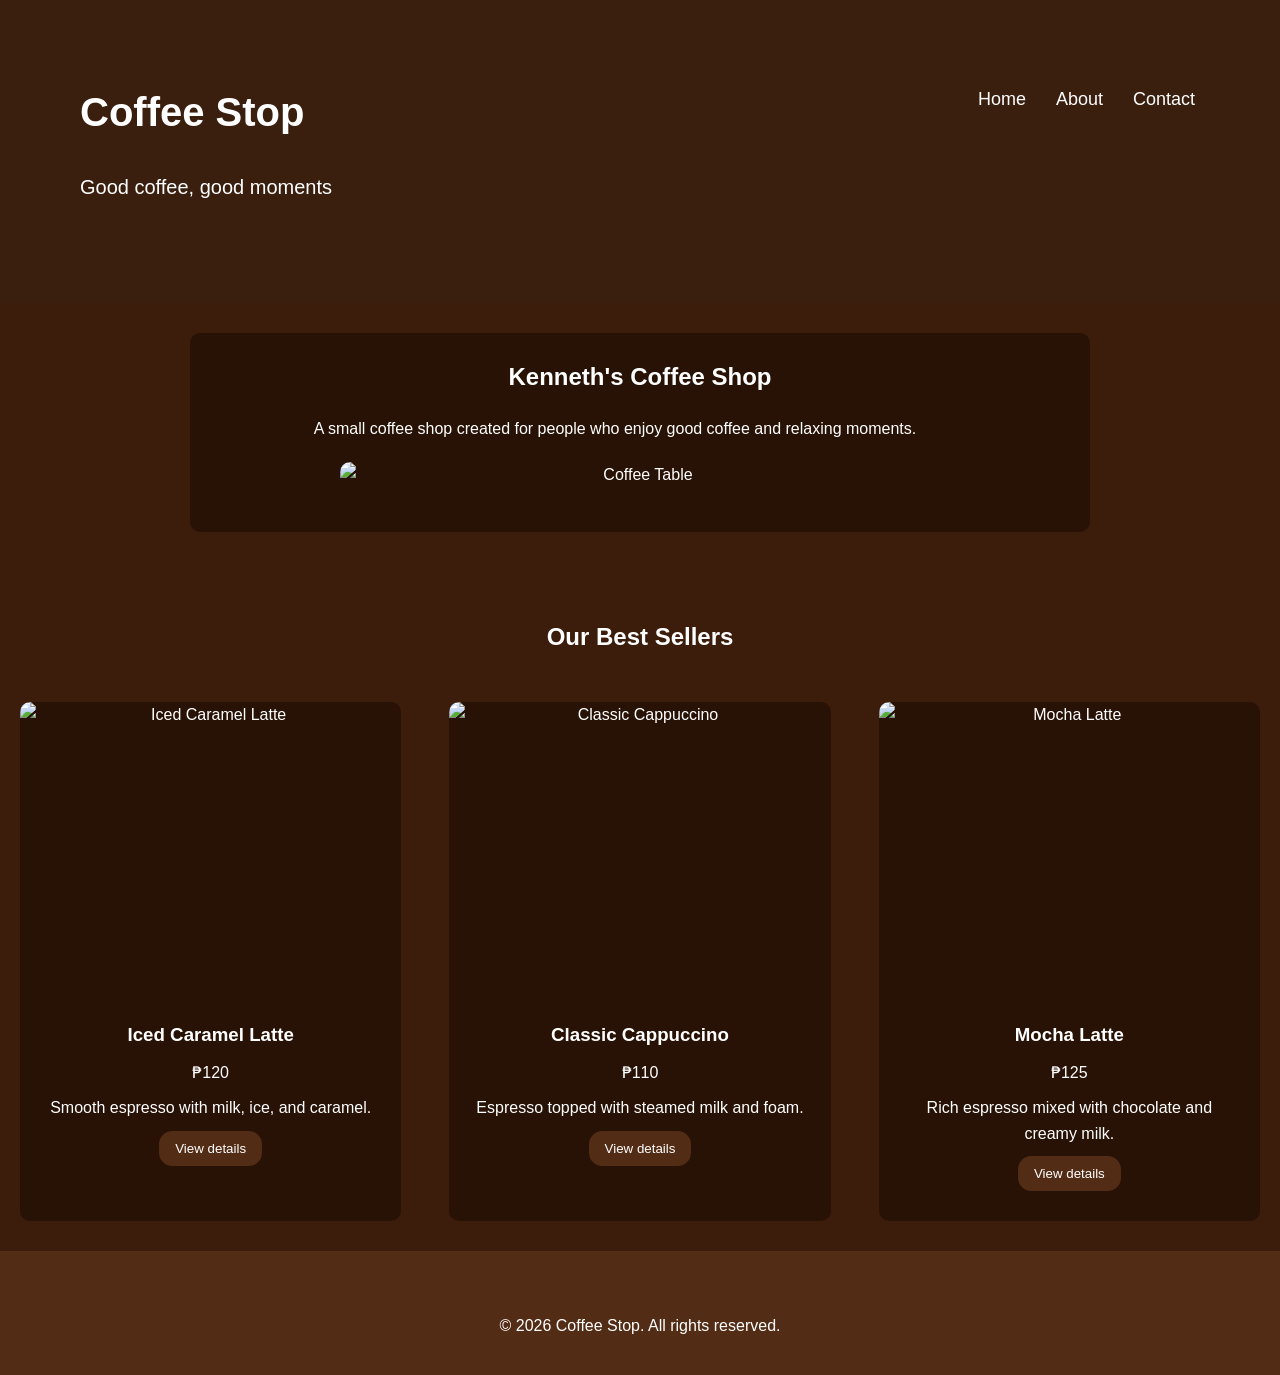
==== commit 8f2da9b3: "Update website styling" ====
--- a/index.html
+++ b/index.html
@@ -13,7 +13,7 @@
 
     <header>
 
-        <div>
+        <div class="header-text">
             <h1>Coffee Stop</h1>
             <p>Good coffee, good moments</p>
         </div>
@@ -54,7 +54,6 @@
 
         </section>
 
-
         <br>
 
         <h2>Our Best Sellers</h2>
@@ -64,6 +63,10 @@
 
         <div class="product-grid"><article class="product-card">
 
+            <img
+                src="https://i.pinimg.com/736x/64/c3/d9/64c3d992ee95362501facea2a6086bbe.jpg"
+                alt="Iced Caramel Latte"
+            >
             <h3>Iced Caramel Latte</h3>
 
             <p>₱120</p>
@@ -71,17 +74,27 @@
             <p>
                 Smooth espresso with milk, ice, and caramel.
             </p>
+            <p><button><a href="products/Iced-Caramel-Latte.html"> View details</a></button></p>
+        </article>
+
+
+        <br>
+
+
+        <article class="product-card">
 
             <img
-                src="https://thegirlonbloor.com/wp-content/uploads/2025/05/Iced-caramel-latte-8.jpg"
-                alt="Iced Caramel Latte"
+                src="https://i.pinimg.com/736x/4d/e4/0c/4de40c8bbd7ca5c9a76587faf386d444.jpg"
+                alt="Classic Cappuccino"
             >
+            <h3>Classic Cappuccino</h3>
+
+            <p>₱110</p>
 
             <p>
-                <a href="products/Iced-Caramel-Latte.html">
-                    View details
-                </a>
+                Espresso topped with steamed milk and foam.
             </p>
+            <p><button><a href="products/Classic-Cappuccino.html">View details</a></button></p>
 
         </article>
 
@@ -91,51 +104,19 @@
 
         <article class="product-card">
 
-            <h3>Classic Cappuccino</h3>
-
-            <p>₱110</p>
-
-            <p>
-                Espresso topped with steamed milk and foam.
-            </p>
-
             <img
-                src="https://lacremepr.com/wp-content/uploads/2024/09/producto-la-creme-4.webp"
-                alt="Classic Cappuccino"
+                src="https://i.pinimg.com/736x/dc/89/8c/dc898cbb7a1411414fc5b5678dd0e9d7.jpg"
+                alt="Mocha Latte"
             >
 
-            <p>
-                <a href="products/Classic-Cappuccino.html">
-                    View details
-                </a>
-            </p>
-
-        </article>
-
-
-        <br>
-
-
-        <article class="product-card">
-
-            <h3>Mocha Latte</h3>
+             <h3>Mocha Latte</h3>
 
             <p>₱125</p>
 
             <p>
                 Rich espresso mixed with chocolate and creamy milk.
             </p>
-
-            <img
-                src="https://www.spoonfulofflavor.com/wp-content/uploads/2021/11/mocha-latte-recipe-768x1152.jpg"
-                alt="Mocha Latte"
-            >
-
-            <p>
-                <a href="products/Mocha-Latte.html">
-                    View details
-                </a>
-            </p>
+            <p><button><a href="products/Mocha-Latte.html">View details</a></button></p>
 
         </article>
         </div>
--- a/style.css
+++ b/style.css
@@ -3,74 +3,81 @@
    ========================= */
 
 :root {
-    --brand-color: #8B5E3C;
-    --dark-ink: #333333;
-    --muted-grey: #777777;
-    --light-background: #FFECCB;
-    --card-background: #FFE0AC;
-}
-
-
-/* =========================
-   2. Base Styles
+    --brand-color: rgb(83, 44, 21);
+    --brand-hover: rgb(107, 68, 45);
+
+    --card-background: rgb(60, 28, 10);
+    --product-card: rgb(40, 18, 6);
+
+    --text-color: white;
+    --overlay: rgba(0, 0, 0, 0.3);
+
+    --border-color: rgb(120, 78, 50);
+    --input-background: white;
+
+    --card-radius: 10px;
+}
+
+
+/* =========================
+   General Styles
    ========================= */
 
 * {
     box-sizing: border-box;
 }
 
+html {
+    scroll-behavior: smooth;
+}
+
 body {
     margin: 0;
-    font-family: 'Open Sans', sans-serif;
-    line-height: 1.5;
-    color: var(--dark-ink);
-    background-color: var(--light-background);
+
+    background-color: var(--brand-color);
+    color: var(--text-color);
+
+    font-family: Arial, sans-serif;
+    line-height: 1.6;
+}
+
+main {
+    background-color: var(--card-background);
+    padding: 30px 20px;
 }
 
 img {
     max-width: 100%;
-    height: auto;
-}
-
-h1,
-h2 {
-    font-family: 'Caacupe One', cursive;
-}
-
-h3 {
-    color: var(--dark-ink);
-}
-
-p {
-    color: var(--dark-ink);
-}
-
-
-/* =========================
-   3. Layout Regions
+}
+
+
+/* =========================
+   Header
    ========================= */
 
 header {
     position: relative;
-    background-color: var(--brand-color);
-    padding: 20px;
-
-    background-image: url('https://image.slidesdocs.com/responsive-images/background/aesthetic-brown-coffee-beans-texture-an-ideal-backdrop-and-wallpaper-choice-for-caffeine-enthusiasts-powerpoint-background_4676fe604c__960_540.jpg');
-
+
+    background-image: url("https://i.pinimg.com/736x/55/71/19/557119eac286e351a8353666d6b30953.jpg");
+    background-position: center;
     background-size: cover;
-    background-position: center;
-    overflow: hidden;
+    background-repeat: no-repeat;
+
+    min-height: 300px;
+    padding: 80px;
 
     display: flex;
     justify-content: space-between;
-    align-items: center;
+    align-items: flex-start;
 }
 
 header::before {
     content: "";
+
     position: absolute;
     inset: 0;
-    background: rgba(0, 0, 0, 0.3);
+
+    background: var(--overlay);
 }
 
 header > * {
@@ -78,95 +85,22 @@
     z-index: 1;
 }
 
-header h1 {
-    font-size: 3em;
-    margin: 0;
-    color: var(--light-background);
-    font-family: 'Caacupe One', cursive;
-}
-
-header p {
-    margin: 0;
-    color: var(--light-background);
-}
-
-
-/* =========================
-   Cover Section
-   ========================= */
-
-section.cover {
-    position: relative;
-
-    background-color: var(--card-background);
-
-    background-image: url('https://cdn.pixabay.com/photo/2020/07/18/16/29/coffee-5417663_1280.png');
-
-    background-size: cover;
-    background-position: center;
-
-    border-radius: 10px;
-    padding: 20px;
-    height: 500px;
-
-    display: flex;
-    flex-direction: column;
-    justify-content: center;
-    align-items: center;
-}
-
-section.cover::before {
-    content: "";
-    position: absolute;
-    inset: 0;
-
-    background: rgba(0, 0, 0, 0.4);
-
-    border-radius: 10px;
-}
-
-section.cover > * {
-    position: relative;
-    z-index: 1;
-}
-
-section.cover p {
-    color: var(--light-background);
-    font-size: 1.2em;
-    text-align: center;
-}
-
-section.cover h2 {
-    text-align: center;
-    color: var(--light-background);
-    font-family: 'Caacupe One', cursive;
-}
-
-section h2 {
-    text-align: center;
-    color: var(--brand-color);
-}
-
-section img {
-    border-radius: 10px;
-}
-
-section p {
-    text-align: center;
-    color: var(--brand-color);
-}
-
-
-/* =========================
-   Navigation
-   ========================= */
-
-nav {
-    text-align: center;
-}
+.header-text {
+    font-size: 20px;
+}
+
+.header-text h1 {
+    margin-top: 0;
+}
+
+
+/* =========================
+   4. Navigation
+   ========================= */
 
 nav ul {
     list-style: none;
+
     padding: 0;
     margin: 0;
 
@@ -175,204 +109,327 @@
 }
 
 nav a {
-    color: var(--light-background);
+    display: block;
+
     text-decoration: none;
+    color: var(--text-color);
+
+    padding: 5px;
+
+    font-size: large;
 }
 
 nav a:hover {
-    color: var(--muted-grey);
-}
-
-
-/* =========================
-   Main
-   ========================= */
-
-main {
-    padding: 30px 20px;
-    max-width: 1000px;
-    margin: 0 auto;
-}
-
-main section {
-    margin-bottom: 35px;
-}
-
-main h2 {
-    text-align: center;
-}
-
-
-/* =========================
-   Footer
-   ========================= */
-
-footer {
-    background-color: var(--dark-ink);
-    color: var(--light-background);
-    padding: 20px;
-    text-align: center;
-}
-
-footer p {
-    color: var(--light-background);
-    margin: 0;
-}
-
-
-/* =========================
-   4. Components
-   ========================= */
-
-
-/* Product Cards */
+    color: var(--border-color);
+}
+
+
+/* =========================
+   Home Page
+   ========================= */
+
+.cover {
+    max-width: 900px;
+    margin: 0 auto 40px;
+
+    text-align: center;
+}
+
+.cover img {
+    display: block;
+
+    width: 100%;
+    max-width: 600px;
+    height: auto;
+
+    margin: 20px auto;
+    border-radius: var(--card-radius);
+}
+
+
+/* =========================
+   Product Grid
+   ========================= */
 
 .product-grid {
-  display: flex;
-  flex-wrap: wrap;
-  gap: 24px;
-}
+    display: flex;
+
+    flex-wrap: wrap;
+    flex-direction: row;
+
+    justify-content: center;
+    align-items: stretch;
+
+    gap: 24px;
+}
+
+
+/* =========================
+   Product Cards
+   ========================= */
 
 .product-card {
+    background-color: var(--product-card);
+
     flex: 1 1 240px;
-    font-family: Arial, sans-serif;
-    background-color: var(--card-background);
-    border: 1px solid var(--muted-grey);
-    border-radius: 10px;
-    padding: 16px;
     max-width: 500px;
-    text-align: center;
-    border-left: 10px solid var(--brand-color);
-}
-
-.product-card h3 {
-    margin-top: 0;
-    font-size: 24px;
-    color: var(--brand-color);
-    font-family: 'Caacupe One', cursive;
+
+    text-align: center;
+
+    border-radius: var(--card-radius);
+
+    overflow: hidden;
+
+    padding-bottom: 20px;
 }
 
 .product-card img {
     display: block;
+
+    width: 100%;
+    height: 300px;
+
+    object-fit: cover;
+}
+
+.product-card h3 {
+    margin: 18px 10px 8px;
+}
+
+.product-card p {
+    margin: 10px 20px;
+}
+
+.product-card a {
+    text-decoration: none;
+    color: var(--text-color);
+}
+
+
+/* =========================
+   Buttons
+   ========================= */
+
+button {
+    background-color: var(--brand-color);
+
+    color: var(--text-color);
+
+    padding: 10px 16px;
+
+    border: none;
+    border-radius: 1em;
+
+    cursor: pointer;
+}
+
+button:hover {
+    background-color: var(--brand-hover);
+}
+
+
+/* =========================
+   General Sections
+   ========================= */
+
+main > section {
+    max-width: 900px;
+
+    margin: 0 auto 30px;
+    padding: 25px;
+
+    background-color: var(--product-card);
+
+    border-radius: var(--card-radius);
+}
+
+main > section h2 {
+    margin-top: 0;
+}
+
+h2 {text-align: center;}
+
+
+/* =========================
+   Product Details
+   ========================= */
+
+.product-details {
+    text-align: center;
+}
+
+section {
+    text-align: center;
+}
+
+.product-details img {
+    display: block;
+
+    width: 100%;
+    max-width: 400px;
+    height: auto;
+
+    margin: 20px auto;
+
+    border-radius: var(--card-radius);
+}
+
+
+/* =========================
+   Tables
+   ========================= */
+
+table {
+    width: 100%;
+    max-width: 800px;
+
     margin: 0 auto;
-    border-radius: 10px;
-    width: 200px;
-    height: 200px;
-}
-
-.product-card a {
-    color: var(--brand-color);
-    text-decoration: none;
-    font-weight: bold;
-}
-
-.product-card a:hover {
-    color: var(--muted-grey);
-}
-
-
-/* Product Detail Images */
-
-main section img {
-    display: block;
-    margin: 0 auto;
-}
-
-.product-details img {
-    width: 400px;
-    height: 400px;
-    border-radius: 10px;
-}
-
-
-/* Product Detail Tables */
-
-table {
-    margin: 0 auto;
+
     border-collapse: collapse;
-    background-color: var(--light-background);
 }
 
 th,
 td {
-    padding: 10px 15px;
-    border: 1px solid var(--muted-grey);
+    padding: 12px;
+
+    border: 1px solid var(--border-color);
+
     text-align: center;
 }
 
 th {
     background-color: var(--brand-color);
-    color: var(--light-background);
-}
-
-
-/* Lists */
-
-main ul {
+}
+
+
+/* =========================
+   product details Lists
+   ========================= */
+
+ul {
+    margin: 0 auto;
     padding: 0;
     text-align: center;
     list-style: none;
 }
 
-main li {
-    margin: 5px 0;
-}
-
-main p {
-    text-align: center;
-    color: var(--dark-ink);
-}
-
-
-/* Forms */
+/* =========================
+   Forms
+   ========================= */
 
 form {
     max-width: 600px;
+
     margin: 0 auto;
-    text-align: center;
 }
 
 fieldset {
+    margin: 15px 0;
+
     padding: 20px;
-    margin: 15px 0;
-    background-color: var(--card-background);
-    border: 3px solid var(--brand-color);
-    border-radius: 10px;
+
+    border: 1px solid var(--border-color);
+    border-radius: var(--card-radius);
+
 }
 
 legend {
+    padding: 0 10px;
+
     font-weight: bold;
-    color: var(--brand-color);
 }
 
 input,
 select,
 textarea {
-    font-family: Arial, sans-serif;
-    padding: 8px;
-    border: 1px solid var(--muted-grey);
+    max-width: 100%;
+
+    padding: 10px;
+
+    border: 1px solid var(--border-color);
+    border-radius: 5px;
+
+    background-color: var(--input-background);
+    color: black;
 }
 
 textarea {
     width: 100%;
-    box-sizing: border-box;
+
+    resize: vertical;
 }
 
 input:focus,
-textarea:focus,
-select:focus {
-    outline: 3px solid var(--brand-color);
-    outline-offset: 2px;
-}
-
-button {
+select:focus,
+textarea:focus {
+    outline: 2px solid var(--brand-hover);
+}
+
+
+/* =========================
+   Contact Page
+   ========================= */
+
+main > section p {
+    max-width: 800px;
+}
+
+
+/* =========================
+   Footer
+   ========================= */
+
+footer {
     background-color: var(--brand-color);
-    color: var(--light-background);
-    border: none;
-    padding: 10px 20px;
-    cursor: pointer;
-}
-
-button:hover {
-    background-color: var(--dark-ink);
+
+    text-align: center;
+
+    padding: 20px;
+}
+
+
+/* =========================
+   Smaller Screens
+   ========================= */
+
+@media (max-width: 700px) {
+
+    header {
+        padding: 40px 20px;
+
+        flex-direction: column;
+        gap: 30px;
+    }
+
+    nav ul {
+        flex-wrap: wrap;
+        gap: 10px;
+    }
+
+    .product-grid {
+        flex-direction: column;
+        align-items: center;
+    }
+
+    .product-card {
+        width: 100%;
+        max-width: 500px;
+    }
+
+    main {
+        padding: 20px 10px;
+    }
+
+    main > section {
+        padding: 20px 15px;
+    }
+
+    table {
+        font-size: 14px;
+    }
+
+    th,
+    td {
+        padding: 8px;
+    }
 }
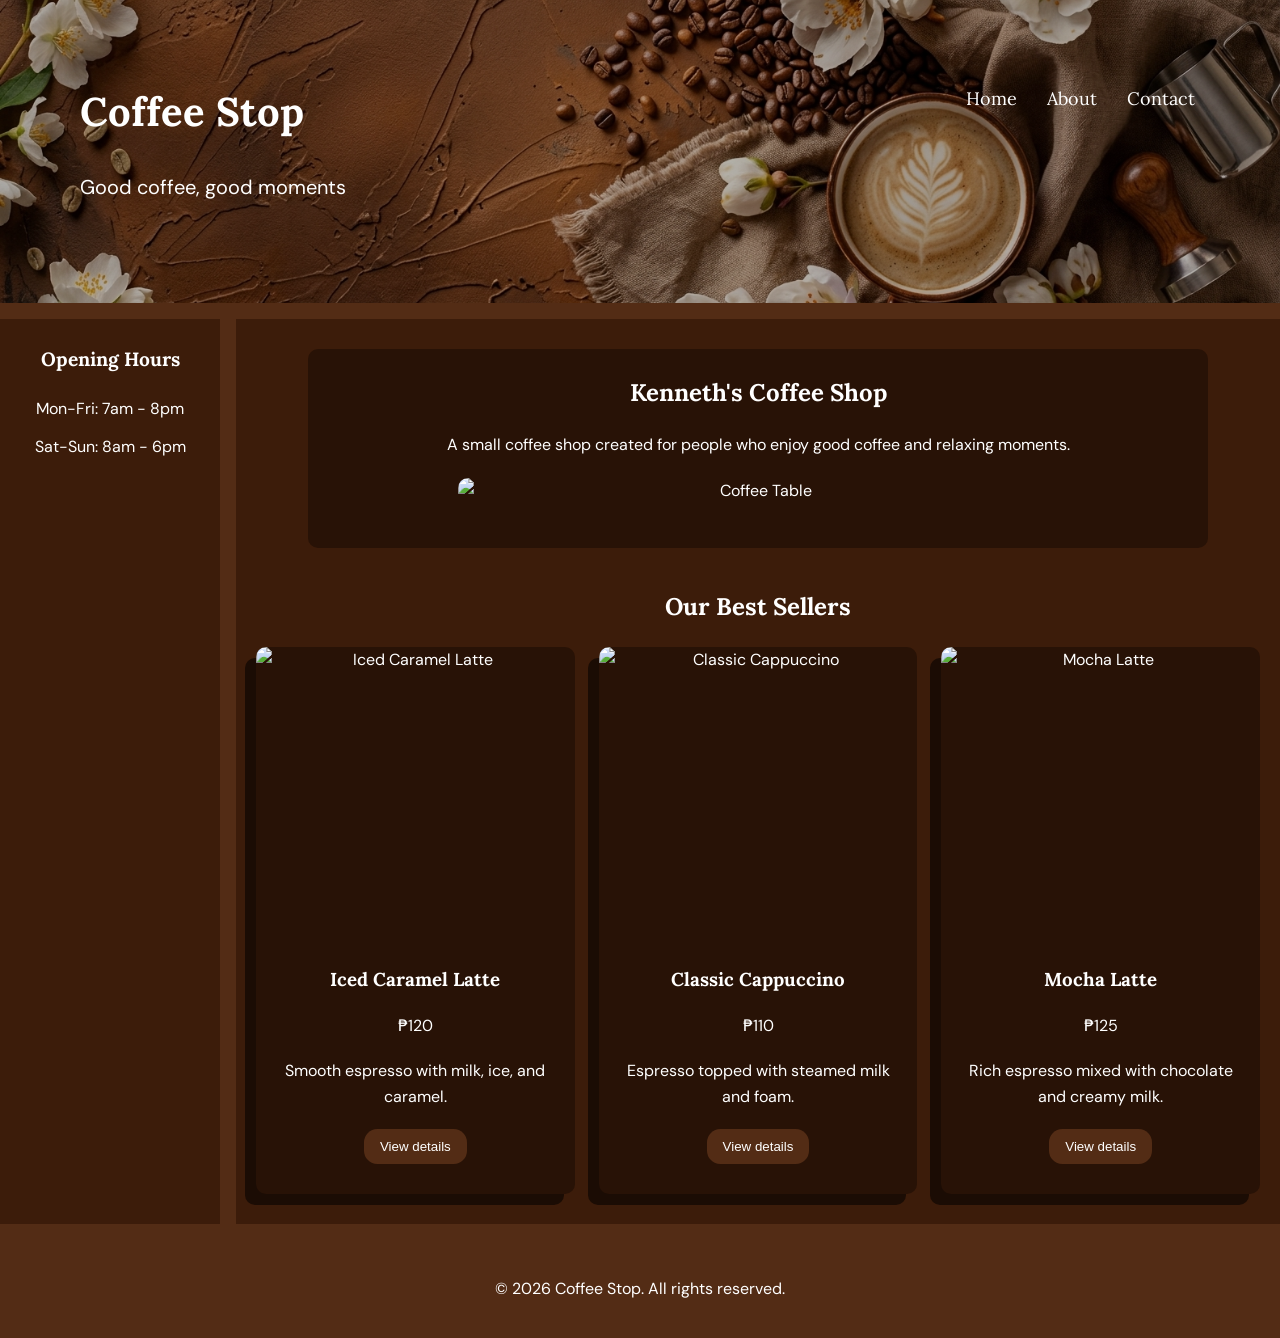
==== commit bbde54bf: "Update styling across pages and add practice page" ====
--- a/index.html
+++ b/index.html
@@ -36,6 +36,13 @@
 
     </header>
 
+    <aside>
+         <h2>Opening Hours</h2>
+    <ul>
+        <li>Mon-Fri: 7am - 8pm</li>
+        <li>Sat-Sun: 8am - 6pm</li>
+    </ul>
+    </aside>
 
     <main>
 
@@ -54,12 +61,7 @@
 
         </section>
 
-        <br>
-
         <h2>Our Best Sellers</h2>
-
-        <br>
-
 
         <div class="product-grid"><article class="product-card">
 
@@ -74,12 +76,8 @@
             <p>
                 Smooth espresso with milk, ice, and caramel.
             </p>
-            <p><button><a href="products/Iced-Caramel-Latte.html"> View details</a></button></p>
+            <p><button><a href="products/Iced-Caramel-Latte.html"> View details</a></button></p>            
         </article>
-
-
-        <br>
-
 
         <article class="product-card">
 
@@ -97,10 +95,6 @@
             <p><button><a href="products/Classic-Cappuccino.html">View details</a></button></p>
 
         </article>
-
-
-        <br>
-
 
         <article class="product-card">
 
@@ -123,10 +117,6 @@
 
     </main>
 
-
-    <br>
-
-
     <footer>
 
         <p>
--- a/style.css
+++ b/style.css
@@ -1,5 +1,12 @@
 /* =========================
-   1. Variables
+   Web Fonts
+   ========================= */
+
+@import url("https://fonts.googleapis.com/css2?family=DM+Sans:wght@400;500;600;700&family=Lora:wght@400;500;600;700&display=swap");
+
+
+/* =========================
+   Variables
    ========================= */
 
 :root {
@@ -8,6 +15,7 @@
 
     --card-background: rgb(60, 28, 10);
     --product-card: rgb(40, 18, 6);
+    --card-layer: rgb(27, 12, 4);
 
     --text-color: white;
     --overlay: rgba(0, 0, 0, 0.3);
@@ -16,11 +24,15 @@
     --input-background: white;
 
     --card-radius: 10px;
+
+    --font-heading: "Lora", Georgia, serif;
+    --font-body: "DM Sans", Arial, sans-serif;
 }
 
 
 /* =========================
    General Styles
+   (base = mobile layout)
    ========================= */
 
 * {
@@ -37,13 +49,35 @@
     background-color: var(--brand-color);
     color: var(--text-color);
 
-    font-family: Arial, sans-serif;
+    font-family: var(--font-body);
     line-height: 1.6;
+
+    /* Page skeleton: one column, everything stacked */
+    display: grid;
+    grid-template-columns: minmax(0, 1fr);
+    grid-template-areas:
+        "masthead"
+        "main"
+        "side"
+        "foot";
+    gap: 16px;
+}
+
+header { grid-area: masthead; }
+aside  { grid-area: side; }
+main   { grid-area: main; }
+footer { grid-area: foot; }
+
+h1,
+h2,
+h3,
+nav a {
+    font-family: var(--font-heading);
 }
 
 main {
     background-color: var(--card-background);
-    padding: 30px 20px;
+    padding: 20px 10px;
 }
 
 img {
@@ -58,17 +92,19 @@
 header {
     position: relative;
 
-    background-image: url("https://i.pinimg.com/736x/55/71/19/557119eac286e351a8353666d6b30953.jpg");
+    background-image: url(coffee-stop_header.jpg);
     background-position: center;
     background-size: cover;
     background-repeat: no-repeat;
 
     min-height: 300px;
-    padding: 80px;
+    padding: 40px 20px;
 
     display: flex;
+    flex-direction: column;
     justify-content: space-between;
     align-items: flex-start;
+    gap: 30px;
 }
 
 header::before {
@@ -95,7 +131,7 @@
 
 
 /* =========================
-   4. Navigation
+   Navigation
    ========================= */
 
 nav ul {
@@ -105,7 +141,8 @@
     margin: 0;
 
     display: flex;
-    gap: 20px;
+    flex-wrap: wrap;
+    gap: 10px;
 }
 
 nav a {
@@ -117,16 +154,69 @@
     padding: 5px;
 
     font-size: large;
+
+    position: relative;
+
+    transition: color 0.3s ease;
+}
+
+nav a::after {
+    content: "";
+
+    position: absolute;
+    left: 0;
+    right: 0;
+    bottom: 0;
+
+    height: 2px;
+
+    background-color: var(--border-color);
+
+    transform: scaleX(0);
+
+    transform-origin: center;
+
+    transition: transform 0.3s ease;
 }
 
 nav a:hover {
     color: var(--border-color);
 }
 
+nav a:hover::after,
+nav a:focus-visible::after {
+    transform: scaleX(1);
+}
+
+
+/* =========================
+   Sidebar
+   ========================= */
+
+aside {
+    background-color: var(--card-background);
+    padding: 25px 20px;
+}
+
+aside h2 {
+    margin-top: 0;
+    font-size: 1.2rem;
+}
+
+aside li {
+    padding: 6px 0;
+}
+
 
 /* =========================
    Home Page
    ========================= */
+
+main > section p {
+    max-width: 800px;
+    margin-left: auto;
+    margin-right: auto;
+}
 
 .cover {
     max-width: 900px;
@@ -169,23 +259,31 @@
    ========================= */
 
 .product-card {
+    position: relative;
+
     background-color: var(--product-card);
 
     flex: 1 1 240px;
-    max-width: 500px;
+    max-width: 350px;
 
     text-align: center;
 
     border-radius: var(--card-radius);
 
-    overflow: hidden;
-
     padding-bottom: 20px;
+
+    display: flex;
+    flex-direction: column;
+
+    box-shadow: -11px 11px 0 var(--card-layer);
 }
 
 .product-card img {
     display: block;
 
+    border-top-left-radius: 10px;
+    border-top-right-radius: 10px;
+
     width: 100%;
     height: 300px;
 
@@ -198,11 +296,14 @@
 
 .product-card p {
     margin: 10px 20px;
+    flex: 1;
 }
 
 .product-card a {
     text-decoration: none;
     color: var(--text-color);
+
+    margin-top: auto;
 }
 
 
@@ -221,10 +322,29 @@
     border-radius: 1em;
 
     cursor: pointer;
+
+    transition: background-color 0.3s ease,
+                transform 0.2s ease,
+                box-shadow 0.3s ease;
 }
 
 button:hover {
     background-color: var(--brand-hover);
+
+    transform: translateY(-2px) scale(1.05);
+
+    box-shadow: 0 4px 12px rgba(0, 0, 0, 0.35);
+}
+
+button:active {
+    transform: translateY(1px) scale(0.95);
+
+    box-shadow: none;
+}
+
+button:focus-visible {
+    outline: 2px solid var(--brand-hover);
+    outline-offset: 2px;
 }
 
 
@@ -236,7 +356,7 @@
     max-width: 900px;
 
     margin: 0 auto 30px;
-    padding: 25px;
+    padding: 20px 15px;
 
     background-color: var(--product-card);
 
@@ -247,7 +367,13 @@
     margin-top: 0;
 }
 
-h2 {text-align: center;}
+h2 {
+    text-align: center;
+}
+
+section {
+    text-align: center;
+}
 
 
 /* =========================
@@ -255,10 +381,6 @@
    ========================= */
 
 .product-details {
-    text-align: center;
-}
-
-section {
     text-align: center;
 }
 
@@ -286,11 +408,13 @@
     margin: 0 auto;
 
     border-collapse: collapse;
+
+    font-size: 14px;
 }
 
 th,
 td {
-    padding: 12px;
+    padding: 8px;
 
     border: 1px solid var(--border-color);
 
@@ -303,7 +427,7 @@
 
 
 /* =========================
-   product details Lists
+   Lists
    ========================= */
 
 ul {
@@ -313,6 +437,7 @@
     list-style: none;
 }
 
+
 /* =========================
    Forms
    ========================= */
@@ -331,12 +456,20 @@
     border: 1px solid var(--border-color);
     border-radius: var(--card-radius);
 
+    /* stops long content from forcing sideways scroll */
+    min-width: 0;
 }
 
 legend {
     padding: 0 10px;
 
     font-weight: bold;
+
+    color: var(--border-color);
+}
+
+label {
+    color: var(--text-color);
 }
 
 input,
@@ -349,8 +482,8 @@
     border: 1px solid var(--border-color);
     border-radius: 5px;
 
-    background-color: var(--input-background);
-    color: black;
+    background-color: var(--card-background);
+    color: var(--text-color);
 }
 
 textarea {
@@ -367,15 +500,6 @@
 
 
 /* =========================
-   Contact Page
-   ========================= */
-
-main > section p {
-    max-width: 800px;
-}
-
-
-/* =========================
    Footer
    ========================= */
 
@@ -389,47 +513,60 @@
 
 
 /* =========================
-   Smaller Screens
-   ========================= */
-
-@media (max-width: 700px) {
+   Tablet and Up (min-width)
+   ========================= */
+
+@media (min-width: 700px) {
+
+    body {
+        grid-template-columns: 220px minmax(0, 1fr);
+        grid-template-areas:
+            "masthead masthead"
+            "side     main"
+            "foot     foot";
+    }
 
     header {
-        padding: 40px 20px;
-
-        flex-direction: column;
-        gap: 30px;
+        padding: 80px;
+
+        flex-direction: row;
+        gap: 0;
     }
 
     nav ul {
-        flex-wrap: wrap;
-        gap: 10px;
-    }
-
-    .product-grid {
-        flex-direction: column;
-        align-items: center;
-    }
-
-    .product-card {
-        width: 100%;
-        max-width: 500px;
+        gap: 20px;
     }
 
     main {
-        padding: 20px 10px;
+        padding: 30px 20px;
     }
 
     main > section {
-        padding: 20px 15px;
+        padding: 25px;
     }
 
     table {
-        font-size: 14px;
+        font-size: 16px;
     }
 
     th,
     td {
-        padding: 8px;
+        padding: 12px;
+    }
+}
+
+
+/* =========================
+   Reduced Motion
+   ========================= */
+
+@media (prefers-reduced-motion: reduce) {
+
+    *,
+    *::before,
+    *::after {
+        transition-duration: 0.01ms;
+
+        animation-duration: 0.01ms;
     }
 }
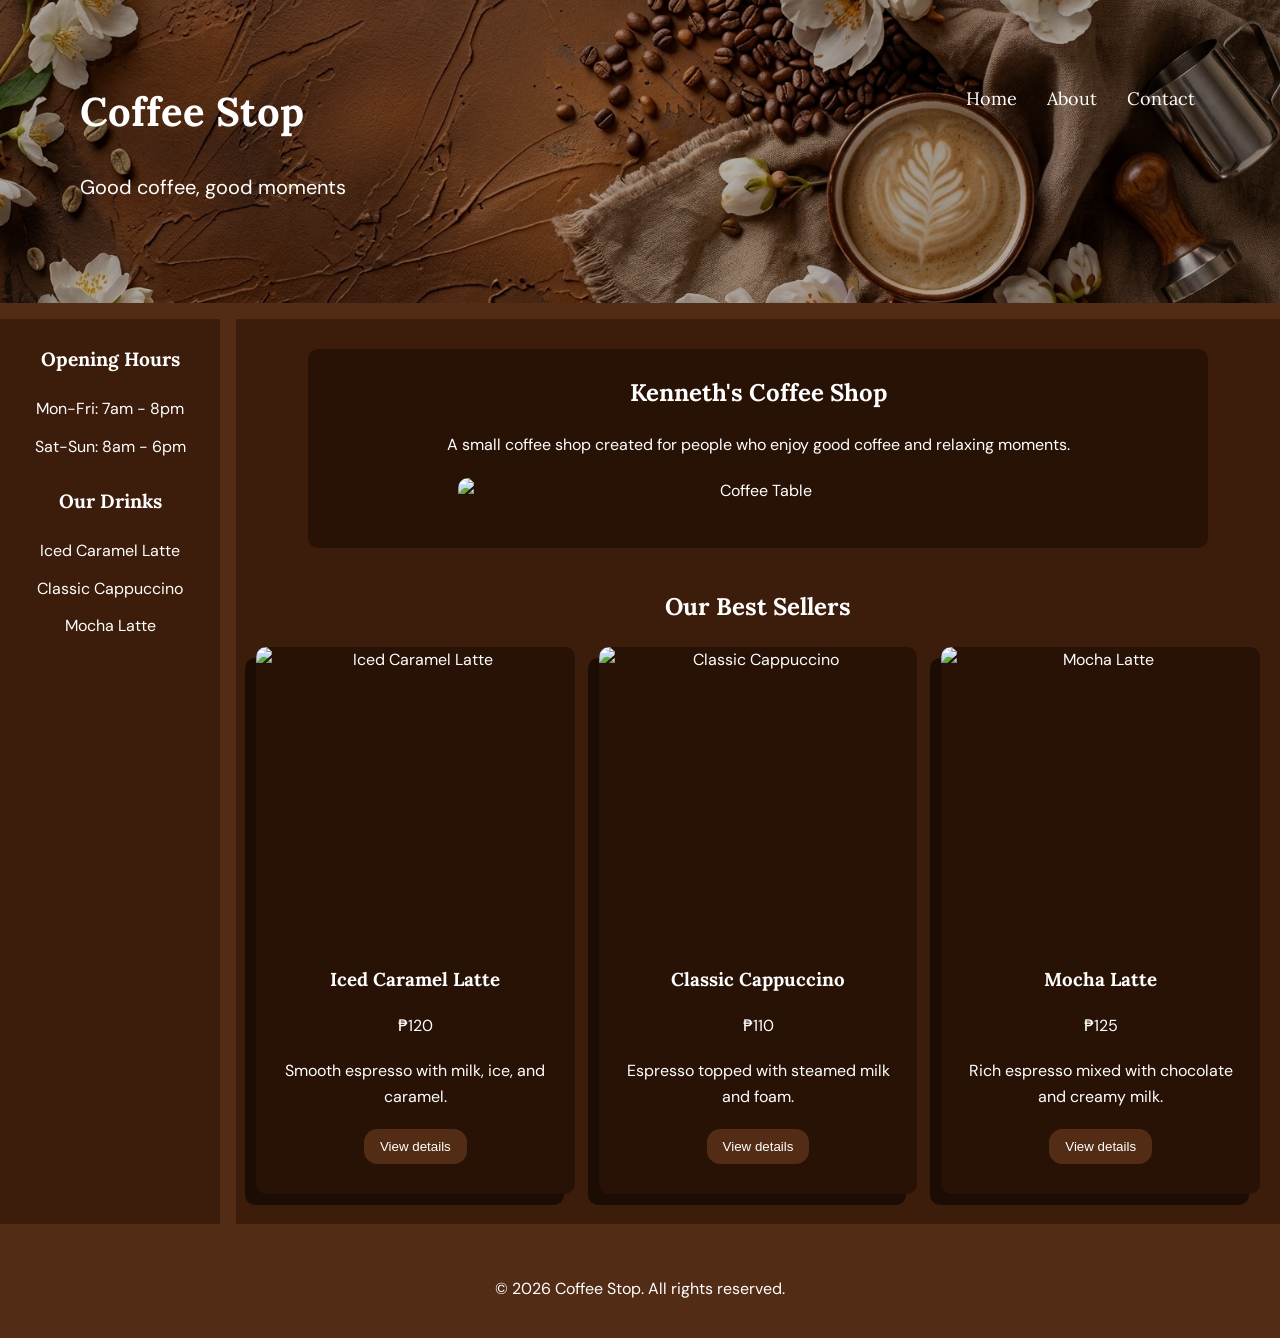
==== commit 926f09bc: "Add Our Drinks links to sidebar on all pages Adds an 'Our Drinks' list to the aside linking to the t" ====
--- a/index.html
+++ b/index.html
@@ -41,6 +41,13 @@
     <ul>
         <li>Mon-Fri: 7am - 8pm</li>
         <li>Sat-Sun: 8am - 6pm</li>
+    </ul>
+
+    <h2>Our Drinks</h2>
+    <ul>
+        <li><a href="products/Iced-Caramel-Latte.html">Iced Caramel Latte</a></li>
+        <li><a href="products/Classic-Cappuccino.html">Classic Cappuccino</a></li>
+        <li><a href="products/Mocha-Latte.html">Mocha Latte</a></li>
     </ul>
     </aside>
 
--- a/style.css
+++ b/style.css
@@ -207,6 +207,21 @@
     padding: 6px 0;
 }
 
+aside h2:not(:first-child) {
+    margin-top: 20px;
+}
+
+aside a {
+    color: var(--text-color);
+    text-decoration: none;
+}
+
+aside a:hover,
+aside a:focus-visible {
+    color: var(--border-color);
+    text-decoration: underline;
+}
+
 
 /* =========================
    Home Page
